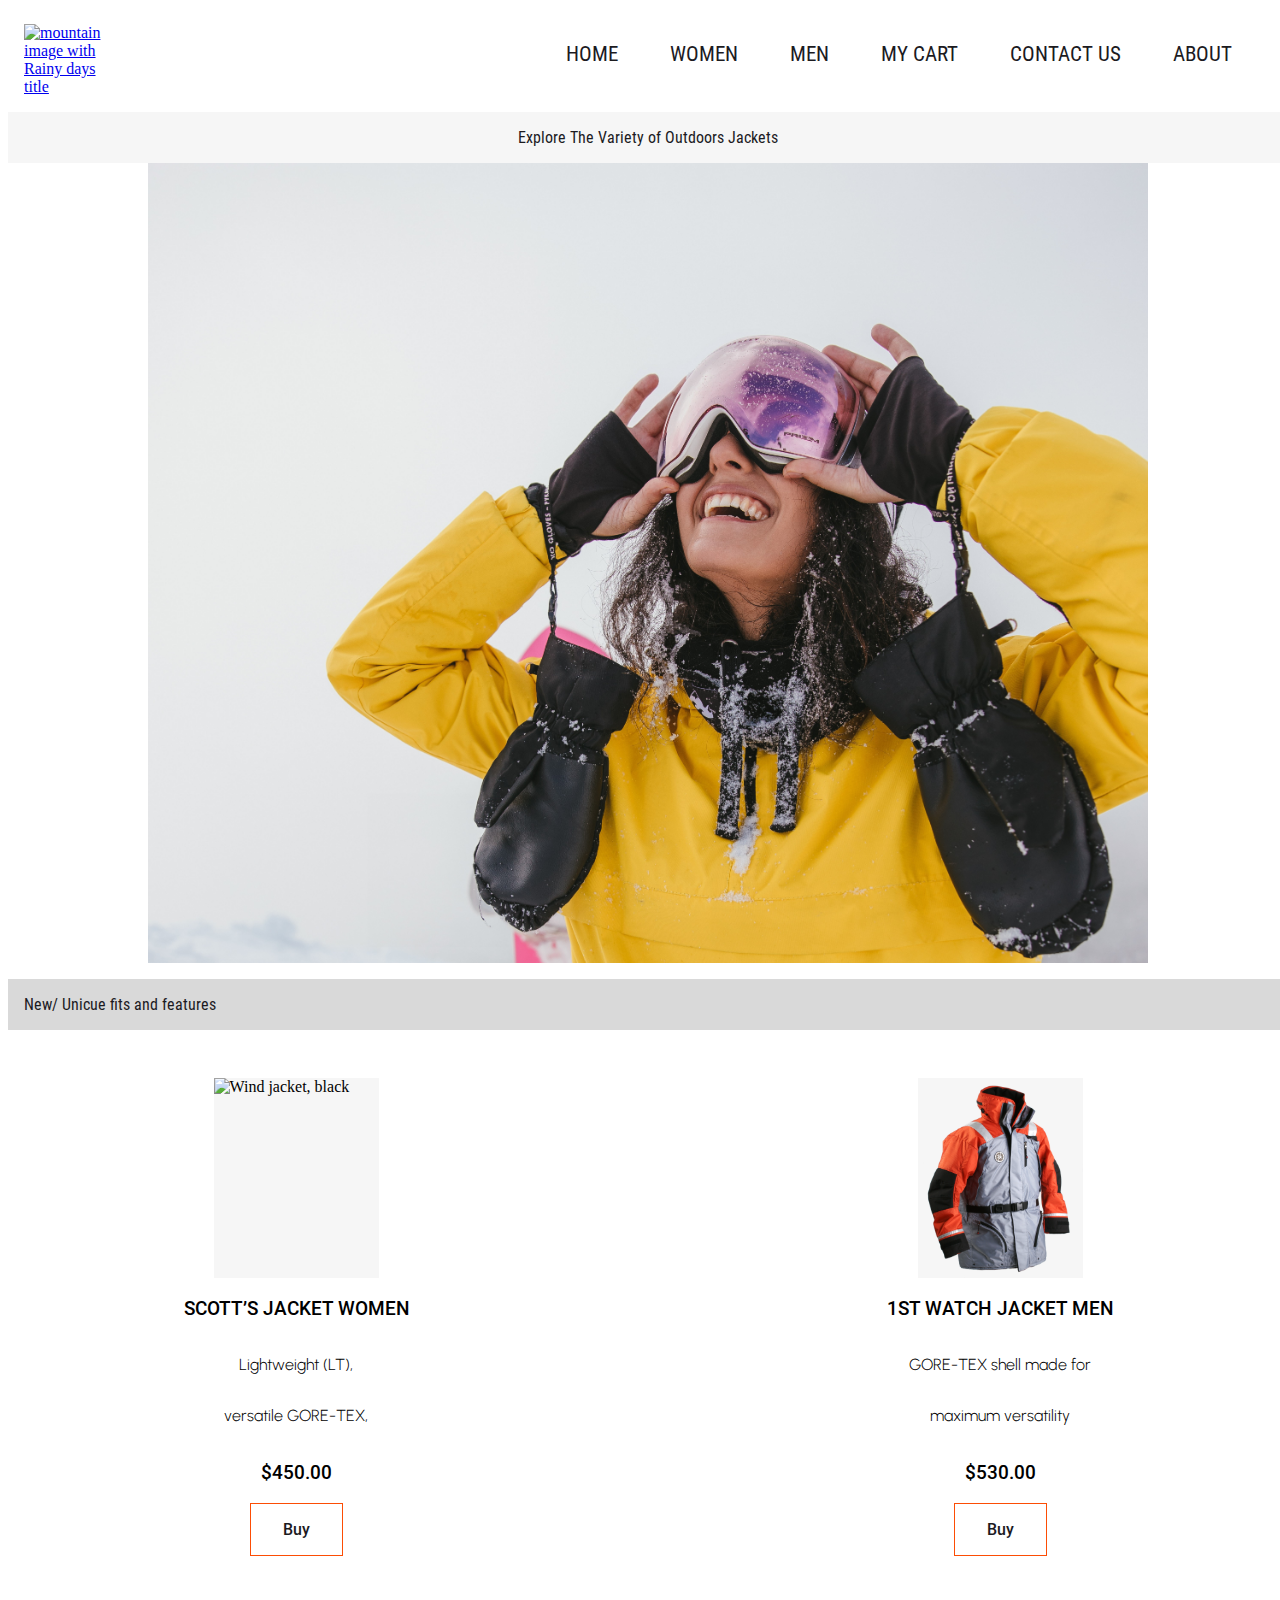
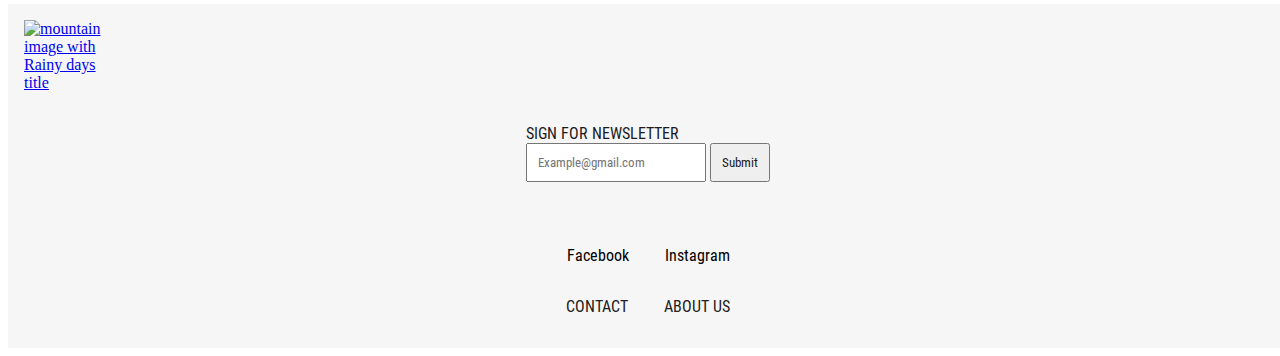
==== index.html @ 80983003 "git push" ====
<!DOCTYPE html>
<html lang="en">
<head>
    <meta charset="UTF-8">
    <meta http-equiv="X-UA-Compatible" content="IE=edge">
    <meta name="viewport" content="width=device-width, initial-scale=1.0">
    <meta name="description" content="Stay dry and stylish with our collection of rain jackets. Our online shop offers a wide range of waterproof and breathable jackets that are perfect for any outdoor adventure. From lightweight options for a light drizzle to heavy-duty raincoats for torrential downpours, we've got you covered. Shop now and stay comfortable in any weather.">
    <title>Rainy Days | Home</title>
    <link href="styles.css" rel="stylesheet" >
    <script src="https://kit.fontawesome.com/f57de09dcd.js" crossorigin="anonymous"></script>
    <!-- Hotjar Tracking Code for my site -->
<script>
  (function(h,o,t,j,a,r){
      h.hj=h.hj||function(){(h.hj.q=h.hj.q||[]).push(arguments)};
      h._hjSettings={hjid:3421449,hjsv:6};
      a=o.getElementsByTagName('head')[0];
      r=o.createElement('script');r.async=1;
      r.src=t+h._hjSettings.hjid+j+h._hjSettings.hjsv;
      a.appendChild(r);
  })(window,document,'https://static.hotjar.com/c/hotjar-','.js?sv=');
</script>
</head>
<body>
    <header>
        <div class="header-wrapper">
        <a href="index.html"><img src="images/logo.png" alt="mountain image with Rainy days title" class="logo"></a> 

        <label for="menu-checkbox" class="hamburger-icon"><i class="fa fa-bars" aria-hidden="true"></i></label>
        <input type="checkbox" id="menu-checkbox">
        <nav class="menu">
          <a href="index.html" class="item-menu"> HOME</a>
          <a href="women.html" class="item-menu"> WOMEN</a>
          <a href="men.html" class="item-menu">MEN</a>
          <a href="mycart.html" class="item-menu">MY CART</a>
          <a href="contact.html" class="item-menu">CONTACT US</a>
          <a href="about.html" class="item-menu">ABOUT</a>
        </nav> 
        <a href="checkout.html" class="basket"><i class="fa-solid fa-cart-shopping"></i></a>

        <div class="header-under-text">
            <p class="header-menu"> Explore The Variety of Outdoors Jackets</p>
          </div>
        </div>
      </header>
      <h1 class="header-main-page">Home Page</h1>
    <img src="images/girl.jpg" alt="Smilimg girl with jacket" class="girl">
    <p class="new-items"> New/ Unicue fits and features </p>
    <div class="item-wraper">
        <div class="item-card">
            <img src="images/RainyDays_Jacket2.png" alt="Wind jacket, black" class=" item-img">
            <p class="itembold"> SCOTT’S JACKET WOMEN </p>
            <p class="item"> Lightweight (LT),</p>
            <p class="item"> versatile GORE-TEX,</p>
            <p class="itembold">$450.00</p>
            <a href="checkout.html" class="buybutton">Buy</a>
        </div>
        <div class="item-card">
            <img src="images/RainyDays_Jacket1.png" alt="Winter jacket, black" class="item-img">
            <p class="itembold"> 1ST WATCH JACKET MEN</p>
            <p class="item"> GORE-TEX shell made for</p>
            <p class="item"> maximum versatility</p>
            <p class="itembold">$530.00</p>
            <a href="checkout.html" class="buybutton">Buy</a>
        </div>
    </div>
   <footer class="footer-wrapp">
    <a href="index.html"><img src="images/logo.png" alt="mountain image with Rainy days title" class="logo-footer"></a>
    <div class="line-1" ></div>
    <div class="subscribe-wrapper">
      <label for="subscribe-placeholder" class="subscribe-text">SIGN FOR NEWSLETTER</label>
      <div class="subscribe-field">
          <input type="text" id="subscribe" placeholder="Example@gmail.com">
          <button class="btn-subscribe">Submit</button>
      </div>
    </div>
    <div class="pages-footer-wrapper">
        <a href="contact.html" class="contact-footer">CONTACT</a>
        <a href="about.html" class="about-footer">ABOUT US</a>
    </div>
    <div class="footer-media-wrapp"> 
      <div class="facebook-wrapp">
        <a href="https://www.facebook.com" class="icon-facebook" ><i class="fa-brands fa-facebook"></i></a>
        <span>Facebook</span>
      </div>
      <div class="instagram-wrapp">
        <a href="https://www.instagram.com" class="icon-instagram" ><i class="fa-brands fa-instagram"></i></a>
        <span>Instagram</span>
      </div>  
    </div>
    </footer>
</body>
</html>
---- styles.css ----
/*fonts */

@font-face {
    font-family: RobotoCondenced-Italic;
    src: url(fonts/RobotoCondensed-Italic.ttf);
}
@font-face {
    font-family:RobotoCondensed-Regular ;
    src: url(fonts/RobotoCondensed-Regular.ttf);
}
@font-face {
    font-family: UrbanistLight;
    src: url(fonts/Urbanist-Light.ttf);
}

@font-face {
    font-family: RobotoMedium;
    src: url(fonts/Roboto-Medium.ttf);
}

/*roots*/

:root{
    --light-gray:#F6F6F6;
    --gray: #D9D9D9;
    --white: #fff;
    --black: #1C1B1F;
    --orange: #EC6830;
    --background-green:#CBD5D4;
   
    
     }

main {
    background-color: var(--background-green);
}

h1{
    color: var(--black);
    padding: 1rem;
    font-family:RobotoCondensed-Regular ;
}

h2{
   color: var(--black);
   font-size: 3rem;
   
}

h3{
   color: var(--black);
   font-size: 1.5rem;
   font-family:RobotoCondensed-Regular ;
   
}

p {
    text-align: justify;
}

.header-main-page{
        position: absolute;
        left: -10000px;
      } 

body {
    width: 100%;
}

.header-wrapper {
    display: grid;
    grid-template-columns: auto auto 5rem;
    grid-template-rows: 1fr auto;

}

.logo-footer,
.logo {
    display: flex;
    width: 80px;
    margin: 16px;

}

.girl{
    display: flex;
    width: 80%;
    height: 50%;
    margin: auto;
    object-position: top;
    object-fit: cover;
    
}
   
#menu-checkbox {
    display: none;
}

.menu {
    display: none;
}

#menu-checkbox:checked ~ .menu{
    display: block;
    margin-top: 7rem;
    width: 10rem;
}

.item-menu {
    display: flex;
    color: #1C1B1F;
    text-decoration: none;
    padding: 1rem;
    font-family:RobotoCondensed-Regular ;
    background-color: #F6F6F6;
    
}

nav {
   position: absolute;
   right: 0rem;
}
 

.menu ul {
    list-style: none;
    padding: 10px;
    align-self: center;
}

.basket,
.hamburger-icon {
    grid-column: 3;
    justify-self: center;
    align-self: center;
    grid-row: 1;
    font-size: 1.4em;
}

.basket {
    grid-column: 2;
    color: #252020;
    text-decoration: none;
    font-size: 1.2em;
    justify-self: end; 
      
    }

.footer-wrapp{
    display: grid;
    grid-template-columns: auto auto auto;
    grid-template-rows: auto 1fr auto auto;
    grid-template-areas: "logo logo logo"
                          "subs subs subs"
                          "icon icon icon"
                          "page page page"  ;
    background: var(--light-gray);
      
    }
.btn-subscribe,
.subscribe-text,
#subscribe{
    padding: 10px;
    font-family: RobotoCondensed-Regular;
    color: #1C1B1F;
    
  
}

.form-wrapper{
    display: grid;
    justify-content:center;
    font-family:RobotoCondensed-Regular ;
    color:#252020;
    grid-column: 2;
    font-size: 18px;
    padding: 1rem;
    margin-bottom: 1rem;
    background-color: var(--light-gray);
    

}
.subscribe-text{
    padding: 0px;
    margin-bottom: 10rem;
}

.subscribe-wrapper{

    padding: 1rem;
    padding-bottom: 2rem;
    grid-area: subs;
    align-self: center;
    justify-self: center;
    grid-row: 2;
   
}


.h1-contact-undertext{
    grid-column-start: 1;
    font-family:  UrbanistLight;
    font-size: 16px;
}

.header-menu{
    text-align: center;
}
.contact-page-container{
    display: grid;
    grid-template-columns: 1;
    padding: 1rem;
    background-color: #CBD5D4;
   
}
.contact-container{
    grid-column: 1;
     
}

.input-contact-form{
    width: 16rem;
     
}

.about-conteiner{
   display: grid;
   grid-template-rows: 4;
   font-family: UrbanistLight;
   align-items: center;
   justify-items: center;
   margin:auto;
   padding: 2rem;
   background-color: var(--background-green);
   

}

.fa-umbrella,
.fa-hands,
.fa-person-hiking{
    font-size: 2rem;
    padding-top: 1rem;

}

.img-about-third,
.img-about-secound,
.img-about-first {
    display: flex;
    border-radius: 50%; 
    width:200px;
    height: 200px;
    object-fit: cover;
    align-items: center;
    justify-self: center;
    margin: 1rem;

}
.header-contact-page{
    grid-column: 1; 
}
.contact-adress{
    grid-column: 1; 
    grid-row: 4;
}

.legend-contact{
   margin-bottom: 1.5rem;
   justify-self: center;
   color: var(--black);
   font-size: 32px;
    
 }

 .button-contact{
    margin-top: 1rem;
    align-self: center;
    justify-self: center;
    padding: 0.8rem;
    font-family:RobotoCondensed-Regular ;
     
  }
.footer-media-wrapp{
   grid-area: page;
   
}

.footer-media-wrapp,
.instagram-wrapp,
.facebook-wrapp{
    display: inline-block;
    grid-area:icon;
    padding: 1rem;
    vertical-align: middle;
    font-family:RobotoCondensed-Regular ;
    background-color: #F6F6F6;
    justify-self: center;
   
}

.pages-footer-wrapper,
.about-footer,
.contact-footer{
    align-self: center;
    grid-area: page;
    color: #252020;
    font-family:RobotoCondensed-Regular ;
    text-decoration: none;
    padding: 1rem;
    padding-top: 0rem;
    align-self: center;
    justify-self: center;
    display: inline-block;
    
    
 }
 

.icon-facebook,
.icon-instagram{
   color: #252020;
}

.icon-facebook :hover {
    color: var(--orange);
 }

 .icon-instagram :hover {
    color: var(--orange);
 }

.instagram-wrapp{
    grid-row-start: 4;
   
}


.header-under-text {
    text-align: center;
    justify-content: center;
    background-color: #F6F6F6 ;
    color: #1C1B1F;
    font-family: RobotoCondensed-Regular;
    grid-column-start: 1;
    grid-column-end: 4;
}

.new-items {
    display: flex;
    padding: 1rem;
    font-family: RobotoCondensed-Regular;
    background-color: var(--gray);
    color: #1C1B1F;
    text-align: left;
}
.item-wraper {
    display:flex;
    align-items:flex-end;
    justify-content: space-between;
    padding-bottom: 2rem;
    padding-top: 2rem;


}
.item-img-checkout{
    display: flex;
    width: 40%;
    align-items: center;
}

.item-img {
    display: flex;
    width: 165px;
    height: 200px;
    align-items: center;
    object-fit: cover;
    background-color: var(--light-gray);
 
  


}
.item-card {
    display: flex;
    flex-direction: column;
    justify-items: center;
    width: 45%;
    align-items: center;
    padding-bottom: 1rem;
    
}

.item {
    display: flex;
    align-items: center;
    justify-items: center;
    font-family:UrbanistLight ;
    font-size: 0.7rem;

}
.itembold {
    display: flex;
    align-items: center;
    justify-content: center;
    font-family:RobotoMedium ;
    font-size: 0.6rem;

}

.buybutton {
    display: flex;
    text-decoration: none;
    border: 1px solid #FC4D05;
    padding: 10px 18px;
    font-family: RobotoMedium;
    color: #1C1B1F;
    
}

.buybutton:hover {
    background-color: #FC4D05;
    
}

.headershowjackets {
   font-family: RobotoCondensed-Regular;
   padding: 3%;
}

.jacketlist {
    display: grid;
    justify-content: center;
    align-items: stretch;
    grid-gap: 300px;
    padding: 100px;
    grid-template-columns: 300px 300px;
}

.checkbuttom {
    display: flex;
    align-content: center;
    justify-content: center;
    text-decoration: none;
    background-color: #1C1B1F;
    padding: 16px 37px;
    font-family: RobotoMedium;
    color: #F6F6F6;
}

.about-first-pic {
    width: 100%;
    display: flex;

}
.about-text-first{
    background-color: #1C1B1F;
    display: flex;
    position: absolute;
    top: 25rem;
    font-family: RobotoCondensed-Regular;
    font-size: 1.8em;
    color: #F6F6F6;
    right: 1.3rem;
   
}

.about-text-sec{
    background-color: #1C1B1F;
    display: flex;
    position: absolute;
    top: 40rem;
    font-family: RobotoCondensed-Regular;
    font-size: 0.8em;
    color: #F6F6F6;
    right: 1.3rem;
    left: 8rem;

}

.about-text-third {
    background-color: #1C1B1F;
    display: flex;
    position: absolute;
    top: 35rem;
    font-family: RobotoCondensed-Regular;
    font-size: 0.8em;
    color: #F6F6F6;
    right: 1rem;
    left: 8rem;

}

.girl-explorer{
    width: 10rem;
    height: 12rem;
    padding-top: 2rem;
}

.text-girl-explorer {
    display: flex;
    font-family:RobotoCondensed-Regular;
    font-size: 0.8em;
    color:#1C1B1F;
    float: right;
    padding: 1rem;
    height: 10rem;
    padding-top: 2rem;
    
}

.image-text-wraper-girl{
    display: flex;
    flex: auto;
    height: 15rem;
    justify-content: space-between;
    padding-bottom: 1;
    

  }

.about-head-two{
    position: relative;
    font-size: 1.5rem;
    font-family:RobotoCondensed-Regular;
    text-align: center;
    padding-top: 2rem;

  } 

.image-text-wraper-boy{
    display: flex;
    flex: auto;
    justify-content: space-between;
    padding-bottom: 2rem;

}

.boy-explorer{
    display: flex;
   width: 10rem;
   height: 6rem;
   padding-bottom: 2rem;
}
.text-boy-explorer{
    display: flex;
    font-family:RobotoCondensed-Regular;
    font-size: 0.8em;
    color:#1C1B1F;
    float: right;
    padding: 1rem;
}
 

.input-contact-form{
   padding: 1rem;
   margin-bottom: 1rem;
  
   
}


.contwo,
.conthree,
.confour,
.confive,
.consex {
    position:relative;
    align-content: center;
    justify-content: center;
    font-family:RobotoMedium;
    left: 1rem;
    font-size: 1em;
    color:var(--orange);
}
.conone {
    font-size: 2em;
    
}
.conthree,
.confive,
.consex {
   color: var(--black);
   
}

footer {
    background-color: var(--gray);

}

    .item-card-checkin{
     display: grid;
     display: flex;
     flex-direction: column;
     justify-items: center;
     width: 100%;
     align-items: center;
     padding-bottom: 1rem;

}

    .buybutton-checkout {
    display: flex;
    text-decoration: none;
    border: 1px solid #FC4D05;
    padding: 10px 18px;
    font-family: RobotoMedium;
    color: #1C1B1F;
   
  }

   .checkout-text {
    font-family: RobotoCondensed-Regular;
    padding: 3%;

}

   .img-box-checkout{ 
    display: flex;
    justify-content: center;
}

@media screen and (min-width:924px){
    .item {
    font-size: 1rem;
}

    .itembold {
    font-size: 1.2rem;

}

   .basket {
    display: none;
    }

   .item-img-checkout {
    width: 40%;
    grid-row: 2;

}

    .buybutton {
    padding: 16px 32px;

}

    .logo {
    width: 100px;
}

    .hamburger-icon {
    display: none;
}

    #menu {
    display: none;
}

   .nav-wrapper {
    gap: 30px;
}


    nav {
    text-decoration: none;
    display: flex;
}

    .hamburger-icon{
    display: none;
}

.contact-page-container{
    width: 1000px;
    align-self: center;
    margin: auto;
   
}

.about-conteiner{
    width: 600px;
}

   .item-menu{
    background-color: #FFF;
    display: flex;
    position: relative;
    top: -2rem;
    font-size: 1.3rem;
 
}

    .girl{
    display: flex;
    width: 1000px;
    height: 800px;
    margin: auto;
    object-position: top;
    object-fit: cover;
    
   
}

    .about-head-two {
    font-size: 3rem;

}

.img-about-third,
.img-about-secound,
.img-about-first {
  
    width:300px;
    height: 300px;
  

}

    .text-girl-explorer {
    font-size: 2em;
    padding: 3rem;
    height: 10rem;
    padding-top: 5rem;
    padding-left: 18rem;
    padding-right: 18rem;
    
}

    .image-text-wraper-girl{
    display: flex;
    flex: auto;
    height: 40rem;
    justify-content: space-between;
  
}
    .image-text-wraper-boy{
    padding-bottom: 2rem;

}

    .boy-explorer{
    height: 40%;
    width: 70%;
    
}
    .text-boy-explorer{
    font-size: 2em;
    padding: 5rem 10rem;
}
    .item-card-checkin { 
    display: grid;
    grid-template-columns: 1fr 1fr;
    width: 100%;
}

    .checkin-wrapper { 
    display: grid;
    gap: 1rem;
    grid-template-columns: 4;
    justify-items: center;
    width: 100%;
    align-items: center;
    padding-bottom: 1rem;
    }

    .img-box-checkout{ 
    display: flex;
    justify-content: center;
        
    }

    .menu {
    text-decoration: none;
    display: flex;
    align-self: center;
    gap: 20px;
    padding-left: 200px;
    font-family: RobotoCondensed-Regular;
    grid-column-start: 2;
    grid-column-end: 4;
    grid-row: 1;
    padding-right: 2rem;

        }
    
    
}
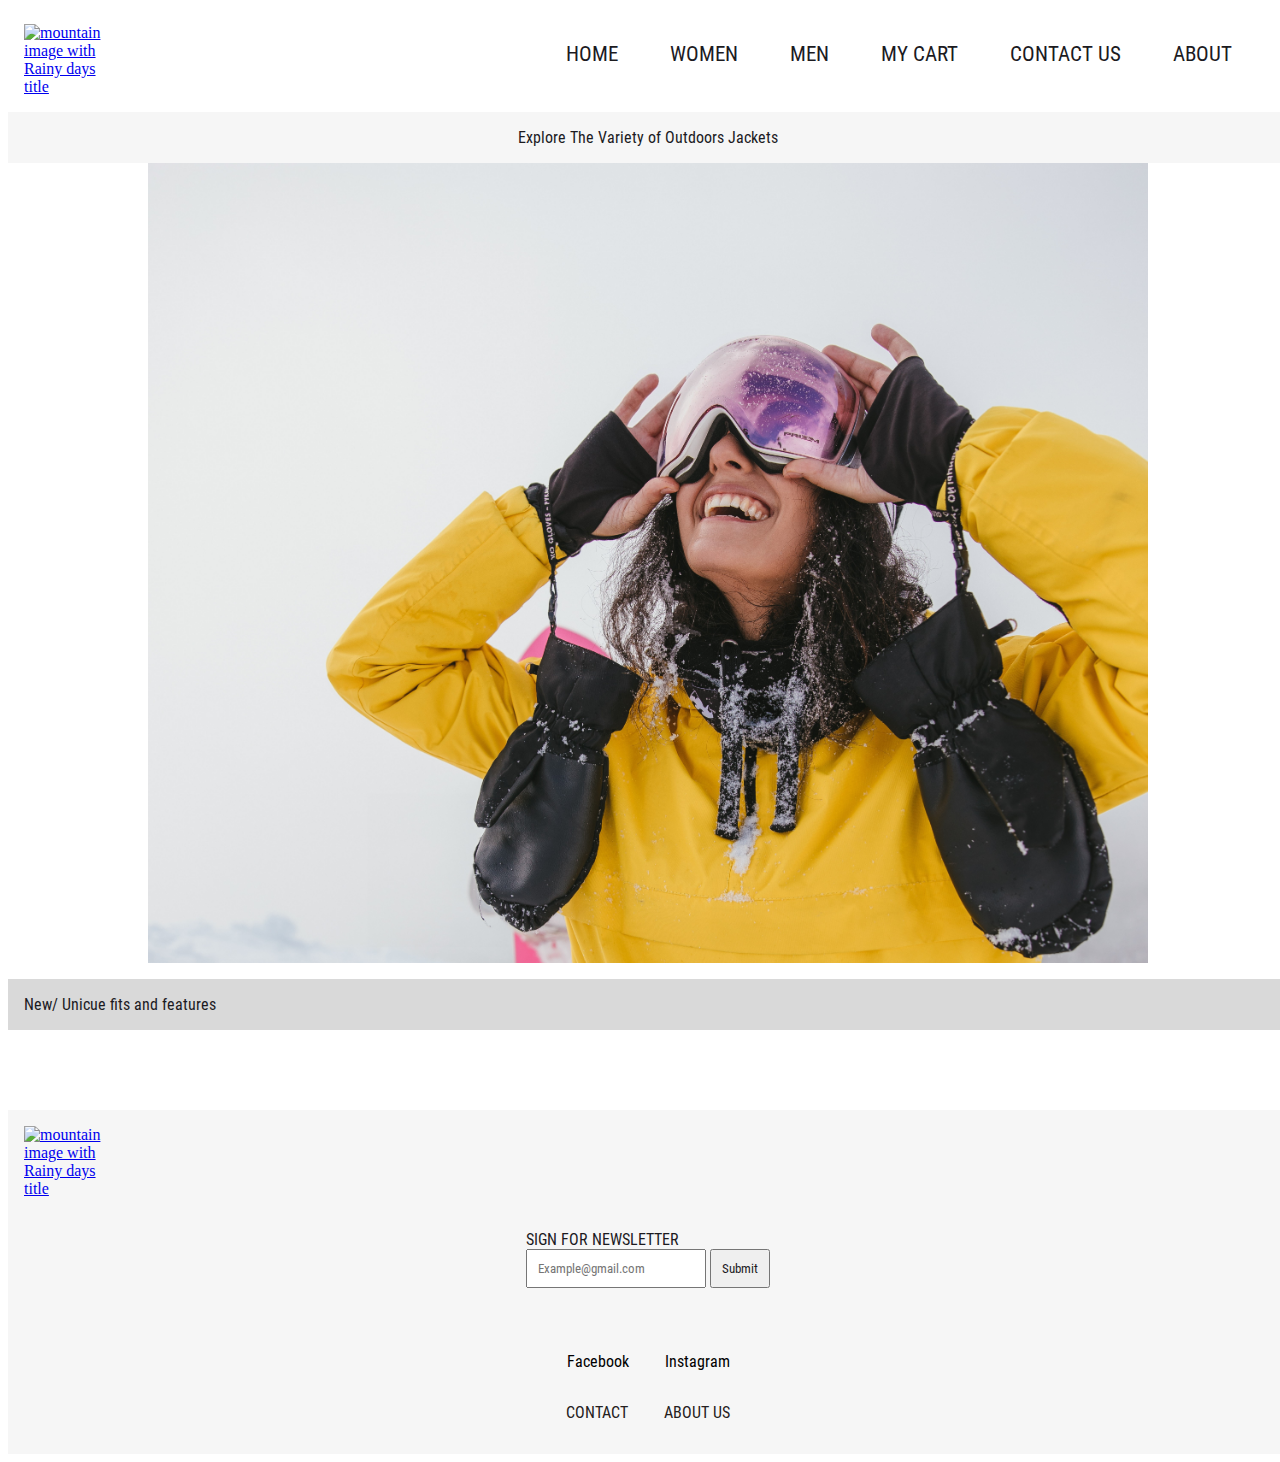
==== commit d7f1919e: "git push" ====
--- a/index.html
+++ b/index.html
@@ -8,17 +8,7 @@
     <title>Rainy Days | Home</title>
     <link href="styles.css" rel="stylesheet" >
     <script src="https://kit.fontawesome.com/f57de09dcd.js" crossorigin="anonymous"></script>
-    <!-- Hotjar Tracking Code for my site -->
-<script>
-  (function(h,o,t,j,a,r){
-      h.hj=h.hj||function(){(h.hj.q=h.hj.q||[]).push(arguments)};
-      h._hjSettings={hjid:3421449,hjsv:6};
-      a=o.getElementsByTagName('head')[0];
-      r=o.createElement('script');r.async=1;
-      r.src=t+h._hjSettings.hjid+j+h._hjSettings.hjsv;
-      a.appendChild(r);
-  })(window,document,'https://static.hotjar.com/c/hotjar-','.js?sv=');
-</script>
+    <script src="js/script.js" defer></script>
 </head>
 <body>
     <header>
@@ -46,22 +36,7 @@
     <img src="images/girl.jpg" alt="Smilimg girl with jacket" class="girl">
     <p class="new-items"> New/ Unicue fits and features </p>
     <div class="item-wraper">
-        <div class="item-card">
-            <img src="images/RainyDays_Jacket2.png" alt="Wind jacket, black" class=" item-img">
-            <p class="itembold"> SCOTT’S JACKET WOMEN </p>
-            <p class="item"> Lightweight (LT),</p>
-            <p class="item"> versatile GORE-TEX,</p>
-            <p class="itembold">$450.00</p>
-            <a href="checkout.html" class="buybutton">Buy</a>
-        </div>
-        <div class="item-card">
-            <img src="images/RainyDays_Jacket1.png" alt="Winter jacket, black" class="item-img">
-            <p class="itembold"> 1ST WATCH JACKET MEN</p>
-            <p class="item"> GORE-TEX shell made for</p>
-            <p class="item"> maximum versatility</p>
-            <p class="itembold">$530.00</p>
-            <a href="checkout.html" class="buybutton">Buy</a>
-        </div>
+        
     </div>
    <footer class="footer-wrapp">
     <a href="index.html"><img src="images/logo.png" alt="mountain image with Rainy days title" class="logo-footer"></a>
--- a/styles.css
+++ b/styles.css
@@ -239,6 +239,16 @@
 
 }
 
+.header-questions{
+    font-family:RobotoCondensed-Regular;
+    font-size: larger;
+    display: block
+    
+    
+    
+ 
+ }
+
 .fa-umbrella,
 .fa-hands,
 .fa-person-hiking{
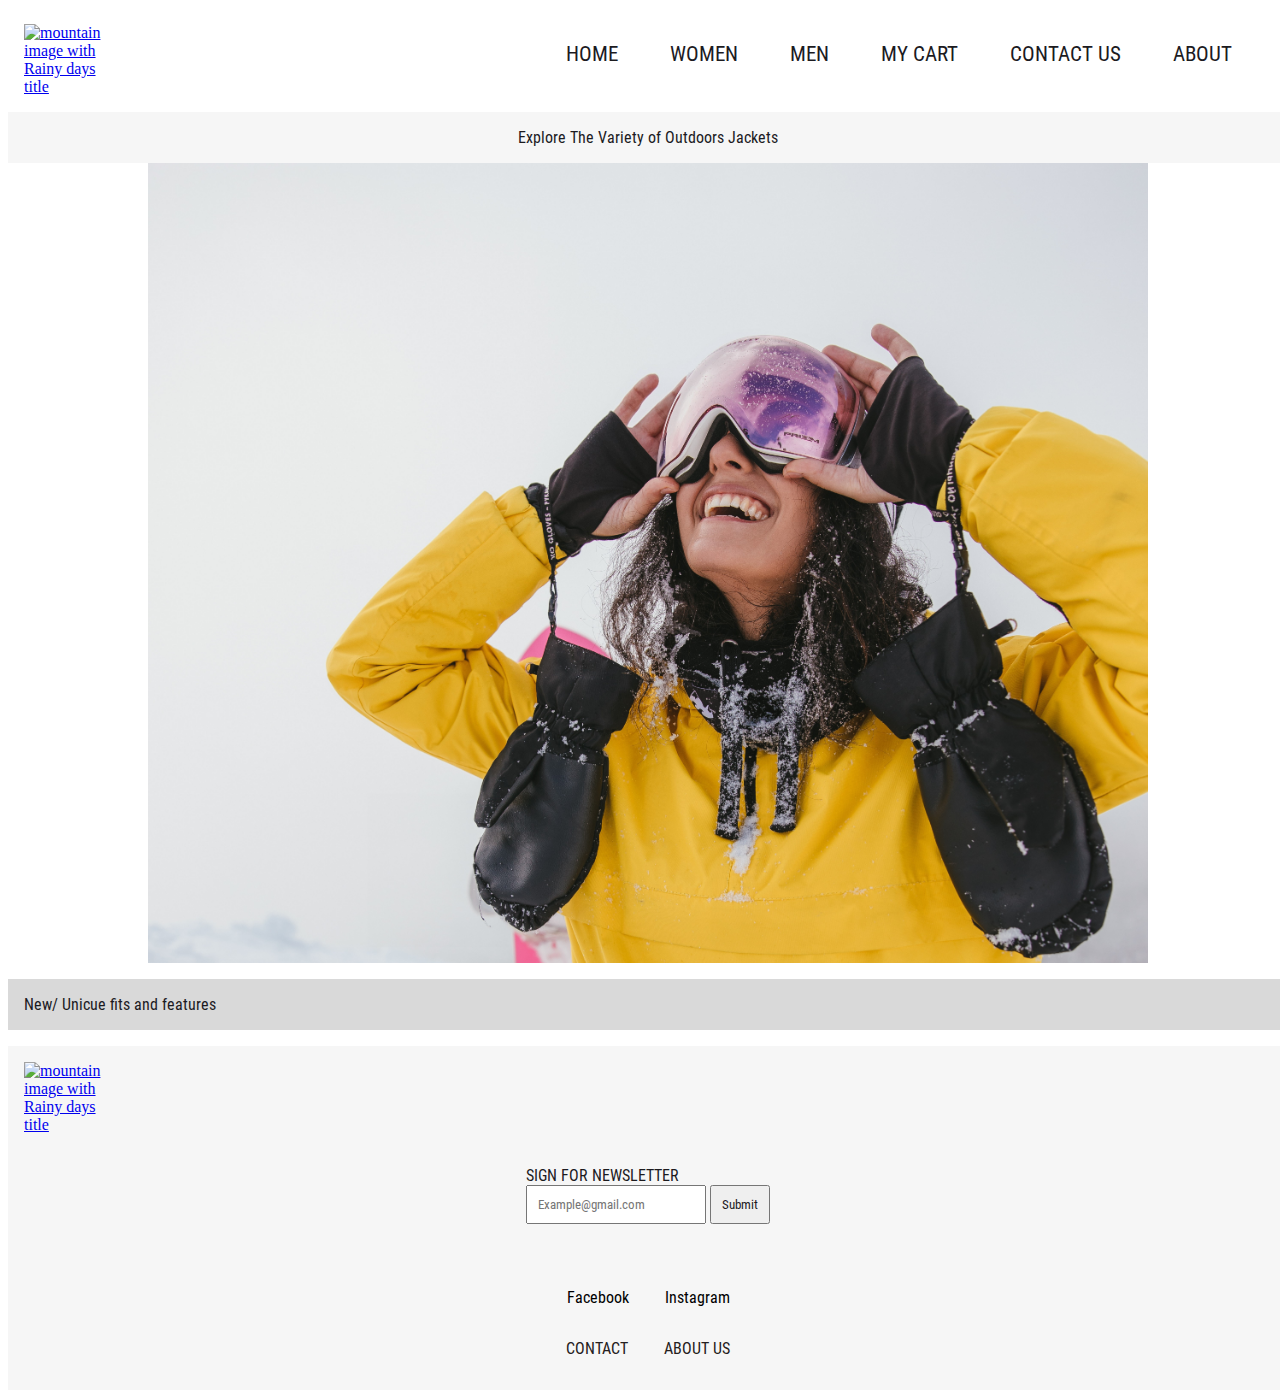
==== commit f190e919: "git push" ====
--- a/index.html
+++ b/index.html
@@ -1,68 +1,71 @@
 <!DOCTYPE html>
 <html lang="en">
+
 <head>
-    <meta charset="UTF-8">
-    <meta http-equiv="X-UA-Compatible" content="IE=edge">
-    <meta name="viewport" content="width=device-width, initial-scale=1.0">
-    <meta name="description" content="Stay dry and stylish with our collection of rain jackets. Our online shop offers a wide range of waterproof and breathable jackets that are perfect for any outdoor adventure. From lightweight options for a light drizzle to heavy-duty raincoats for torrential downpours, we've got you covered. Shop now and stay comfortable in any weather.">
-    <title>Rainy Days | Home</title>
-    <link href="styles.css" rel="stylesheet" >
-    <script src="https://kit.fontawesome.com/f57de09dcd.js" crossorigin="anonymous"></script>
-    <script src="js/script.js" defer></script>
+  <meta charset="UTF-8">
+  <meta http-equiv="X-UA-Compatible" content="IE=edge">
+  <meta name="viewport" content="width=device-width, initial-scale=1.0">
+  <meta name="description"
+    content="Stay dry and stylish with our collection of rain jackets. Our online shop offers a wide range of waterproof and breathable jackets that are perfect for any outdoor adventure. From lightweight options for a light drizzle to heavy-duty raincoats for torrential downpours, we've got you covered. Shop now and stay comfortable in any weather.">
+  <title>Rainy Days | Home</title>
+  <link href="styles.css" rel="stylesheet">
+  <script src="https://kit.fontawesome.com/f57de09dcd.js" crossorigin="anonymous"></script>
+  <script src="js/script.js" defer></script>
 </head>
+
 <body>
-    <header>
-        <div class="header-wrapper">
-        <a href="index.html"><img src="images/logo.png" alt="mountain image with Rainy days title" class="logo"></a> 
+  <header>
+    <div class="header-wrapper">
+      <a href="index.html"><img src="images/logo.png" alt="mountain image with Rainy days title" class="logo"></a>
 
-        <label for="menu-checkbox" class="hamburger-icon"><i class="fa fa-bars" aria-hidden="true"></i></label>
-        <input type="checkbox" id="menu-checkbox">
-        <nav class="menu">
-          <a href="index.html" class="item-menu"> HOME</a>
-          <a href="women.html" class="item-menu"> WOMEN</a>
-          <a href="men.html" class="item-menu">MEN</a>
-          <a href="mycart.html" class="item-menu">MY CART</a>
-          <a href="contact.html" class="item-menu">CONTACT US</a>
-          <a href="about.html" class="item-menu">ABOUT</a>
-        </nav> 
-        <a href="checkout.html" class="basket"><i class="fa-solid fa-cart-shopping"></i></a>
+      <label for="menu-checkbox" class="hamburger-icon"><i class="fa fa-bars" aria-hidden="true"></i></label>
+      <input type="checkbox" id="menu-checkbox">
+      <nav class="menu">
+        <a href="index.html" class="item-menu"> HOME</a>
+        <a href="women.html" class="item-menu"> WOMEN</a>
+        <a href="men.html" class="item-menu">MEN</a>
+        <a href="mycart.html" class="item-menu">MY CART</a>
+        <a href="contact.html" class="item-menu">CONTACT US</a>
+        <a href="about.html" class="item-menu">ABOUT</a>
+      </nav>
+      <a href="checkout.html" class="basket"><i class="fa-solid fa-cart-shopping"></i></a>
 
-        <div class="header-under-text">
-            <p class="header-menu"> Explore The Variety of Outdoors Jackets</p>
-          </div>
-        </div>
-      </header>
-      <h1 class="header-main-page">Home Page</h1>
-    <img src="images/girl.jpg" alt="Smilimg girl with jacket" class="girl">
-    <p class="new-items"> New/ Unicue fits and features </p>
-    <div class="item-wraper">
-        
+      <div class="header-under-text">
+        <p class="header-menu"> Explore The Variety of Outdoors Jackets</p>
+      </div>
     </div>
-   <footer class="footer-wrapp">
+  </header>
+  <h1 class="header-main-page">Home Page</h1>
+  <img src="images/girl.jpg" alt="Smilimg girl with jacket" class="girl">
+  <p class="new-items"> New/ Unicue fits and features </p>
+  <div class="container">
+
+  </div>
+  <footer class="footer-wrapp">
     <a href="index.html"><img src="images/logo.png" alt="mountain image with Rainy days title" class="logo-footer"></a>
-    <div class="line-1" ></div>
+    <div class="line-1"></div>
     <div class="subscribe-wrapper">
       <label for="subscribe-placeholder" class="subscribe-text">SIGN FOR NEWSLETTER</label>
       <div class="subscribe-field">
-          <input type="text" id="subscribe" placeholder="Example@gmail.com">
-          <button class="btn-subscribe">Submit</button>
+        <input type="text" id="subscribe" placeholder="Example@gmail.com">
+        <button class="btn-subscribe">Submit</button>
       </div>
     </div>
     <div class="pages-footer-wrapper">
-        <a href="contact.html" class="contact-footer">CONTACT</a>
-        <a href="about.html" class="about-footer">ABOUT US</a>
+      <a href="contact.html" class="contact-footer">CONTACT</a>
+      <a href="about.html" class="about-footer">ABOUT US</a>
     </div>
-    <div class="footer-media-wrapp"> 
+    <div class="footer-media-wrapp">
       <div class="facebook-wrapp">
-        <a href="https://www.facebook.com" class="icon-facebook" ><i class="fa-brands fa-facebook"></i></a>
+        <a href="https://www.facebook.com" class="icon-facebook"><i class="fa-brands fa-facebook"></i></a>
         <span>Facebook</span>
       </div>
       <div class="instagram-wrapp">
-        <a href="https://www.instagram.com" class="icon-instagram" ><i class="fa-brands fa-instagram"></i></a>
+        <a href="https://www.instagram.com" class="icon-instagram"><i class="fa-brands fa-instagram"></i></a>
         <span>Instagram</span>
-      </div>  
+      </div>
     </div>
-    </footer>
+  </footer>
 </body>
-</html>
 
+</html>--- a/styles.css
+++ b/styles.css
@@ -1,16 +1,15 @@
-
- 
-
- /*fonts */
+/*fonts */
 
 @font-face {
     font-family: RobotoCondenced-Italic;
     src: url(fonts/RobotoCondensed-Italic.ttf);
 }
+
 @font-face {
-    font-family:RobotoCondensed-Regular ;
+    font-family: RobotoCondensed-Regular;
     src: url(fonts/RobotoCondensed-Regular.ttf);
 }
+
 @font-face {
     font-family: UrbanistLight;
     src: url(fonts/Urbanist-Light.ttf);
@@ -23,48 +22,50 @@
 
 /*roots*/
 
-:root{
-    --light-gray:#F6F6F6;
+:root {
+    --light-gray: #F6F6F6;
     --gray: #D9D9D9;
     --white: #fff;
     --black: #1C1B1F;
     --orange: #EC6830;
-    --background-green:#CBD5D4;
-   
-    
-     }
+    --background-green: #CBD5D4;
+
+
+}
 
 main {
     background-color: var(--background-green);
 }
 
-h1{
+h1 {
     color: var(--black);
     padding: 1rem;
-    font-family:RobotoCondensed-Regular ;
-}
-
-h2{
-   color: var(--black);
-   font-size: 3rem;
-   
-}
-
-h3{
-   color: var(--black);
-   font-size: 1.5rem;
-   font-family:RobotoCondensed-Regular ;
-   
+    font-family: RobotoCondensed-Regular;
+}
+
+h2 {
+    color: var(--black);
+    font-size: 3rem;
+
+}
+
+
+
+h3 {
+    color: var(--black);
+    font-size: 1.5rem;
+    font-family: RobotoCondensed-Regular;
+
 }
 
 p {
     text-align: justify;
 }
 
-.header-main-page{
-        position: absolute;
-        left: -10000px;
-      } 
+.header-main-page {
+    position: absolute;
+    left: -10000px;
+}
 
 body {
     width: 100%;
@@ -85,16 +86,16 @@
 
 }
 
-.girl{
+.girl {
     display: flex;
     width: 80%;
     height: 50%;
     margin: auto;
     object-position: top;
     object-fit: cover;
-    
-}
-   
+
+}
+
 #menu-checkbox {
     display: none;
 }
@@ -103,7 +104,7 @@
     display: none;
 }
 
-#menu-checkbox:checked ~ .menu{
+#menu-checkbox:checked~.menu {
     display: block;
     margin-top: 7rem;
     width: 10rem;
@@ -114,16 +115,16 @@
     color: #1C1B1F;
     text-decoration: none;
     padding: 1rem;
-    font-family:RobotoCondensed-Regular ;
+    font-family: RobotoCondensed-Regular;
     background-color: #F6F6F6;
-    
+
 }
 
 nav {
-   position: absolute;
-   right: 0rem;
-}
- 
+    position: absolute;
+    right: 0rem;
+}
+
 
 .menu ul {
     list-style: none;
@@ -145,50 +146,52 @@
     color: #252020;
     text-decoration: none;
     font-size: 1.2em;
-    justify-self: end; 
-      
-    }
-
-.footer-wrapp{
+    justify-self: end;
+
+}
+
+.footer-wrapp {
     display: grid;
     grid-template-columns: auto auto auto;
     grid-template-rows: auto 1fr auto auto;
     grid-template-areas: "logo logo logo"
-                          "subs subs subs"
-                          "icon icon icon"
-                          "page page page"  ;
+        "subs subs subs"
+        "icon icon icon"
+        "page page page";
     background: var(--light-gray);
-      
-    }
+
+}
+
 .btn-subscribe,
 .subscribe-text,
-#subscribe{
+#subscribe {
     padding: 10px;
     font-family: RobotoCondensed-Regular;
     color: #1C1B1F;
-    
-  
-}
-
-.form-wrapper{
+
+
+}
+
+.form-wrapper {
     display: grid;
-    justify-content:center;
-    font-family:RobotoCondensed-Regular ;
-    color:#252020;
+    justify-content: center;
+    font-family: RobotoCondensed-Regular;
+    color: #252020;
     grid-column: 2;
     font-size: 18px;
     padding: 1rem;
     margin-bottom: 1rem;
     background-color: var(--light-gray);
-    
-
-}
-.subscribe-text{
+
+
+}
+
+.subscribe-text {
     padding: 0px;
     margin-bottom: 10rem;
 }
 
-.subscribe-wrapper{
+.subscribe-wrapper {
 
     padding: 1rem;
     padding-bottom: 2rem;
@@ -196,62 +199,60 @@
     align-self: center;
     justify-self: center;
     grid-row: 2;
-   
-}
-
-
-.h1-contact-undertext{
+
+}
+
+
+.h1-contact-undertext {
     grid-column-start: 1;
-    font-family:  UrbanistLight;
+    font-family: UrbanistLight;
     font-size: 16px;
 }
 
-.header-menu{
+.header-menu {
     text-align: center;
 }
-.contact-page-container{
+
+.contact-page-container {
     display: grid;
     grid-template-columns: 1;
     padding: 1rem;
     background-color: #CBD5D4;
-   
-}
-.contact-container{
+
+}
+
+.contact-container {
     grid-column: 1;
-     
-}
-
-.input-contact-form{
+
+}
+
+.input-contact-form {
     width: 16rem;
-     
-}
-
-.about-conteiner{
-   display: grid;
-   grid-template-rows: 4;
-   font-family: UrbanistLight;
-   align-items: center;
-   justify-items: center;
-   margin:auto;
-   padding: 2rem;
-   background-color: var(--background-green);
-   
-
-}
-
-.header-questions{
-    font-family:RobotoCondensed-Regular;
+
+}
+
+.about-conteiner {
+    display: grid;
+    grid-template-rows: 4;
+    font-family: UrbanistLight;
+    align-items: center;
+    justify-items: center;
+    margin: auto;
+    padding: 2rem;
+    background-color: var(--background-green);
+
+
+}
+
+.header-questions {
+    font-family: RobotoCondensed-Regular;
     font-size: larger;
     display: block
-    
-    
-    
- 
- }
+}
 
 .fa-umbrella,
 .fa-hands,
-.fa-person-hiking{
+.fa-person-hiking {
     font-size: 2rem;
     padding-top: 1rem;
 
@@ -261,8 +262,8 @@
 .img-about-secound,
 .img-about-first {
     display: flex;
-    border-radius: 50%; 
-    width:200px;
+    border-radius: 50%;
+    width: 200px;
     height: 200px;
     object-fit: cover;
     align-items: center;
@@ -270,89 +271,92 @@
     margin: 1rem;
 
 }
-.header-contact-page{
-    grid-column: 1; 
-}
-.contact-adress{
-    grid-column: 1; 
+
+.header-contact-page {
+    grid-column: 1;
+}
+
+.contact-adress {
+    grid-column: 1;
     grid-row: 4;
 }
 
-.legend-contact{
-   margin-bottom: 1.5rem;
-   justify-self: center;
-   color: var(--black);
-   font-size: 32px;
-    
- }
-
- .button-contact{
+.legend-contact {
+    margin-bottom: 1.5rem;
+    justify-self: center;
+    color: var(--black);
+    font-size: 32px;
+
+}
+
+.button-contact {
     margin-top: 1rem;
     align-self: center;
     justify-self: center;
     padding: 0.8rem;
-    font-family:RobotoCondensed-Regular ;
-     
-  }
-.footer-media-wrapp{
-   grid-area: page;
-   
+    font-family: RobotoCondensed-Regular;
+
+}
+
+.footer-media-wrapp {
+    grid-area: page;
+
 }
 
 .footer-media-wrapp,
 .instagram-wrapp,
-.facebook-wrapp{
+.facebook-wrapp {
     display: inline-block;
-    grid-area:icon;
+    grid-area: icon;
     padding: 1rem;
     vertical-align: middle;
-    font-family:RobotoCondensed-Regular ;
+    font-family: RobotoCondensed-Regular;
     background-color: #F6F6F6;
     justify-self: center;
-   
+
 }
 
 .pages-footer-wrapper,
 .about-footer,
-.contact-footer{
+.contact-footer {
     align-self: center;
     grid-area: page;
     color: #252020;
-    font-family:RobotoCondensed-Regular ;
+    font-family: RobotoCondensed-Regular;
     text-decoration: none;
     padding: 1rem;
     padding-top: 0rem;
     align-self: center;
     justify-self: center;
     display: inline-block;
-    
-    
- }
- 
+
+
+}
+
 
 .icon-facebook,
-.icon-instagram{
-   color: #252020;
+.icon-instagram {
+    color: #252020;
 }
 
 .icon-facebook :hover {
     color: var(--orange);
- }
-
- .icon-instagram :hover {
+}
+
+.icon-instagram :hover {
     color: var(--orange);
- }
-
-.instagram-wrapp{
+}
+
+.instagram-wrapp {
     grid-row-start: 4;
-   
+
 }
 
 
 .header-under-text {
     text-align: center;
     justify-content: center;
-    background-color: #F6F6F6 ;
+    background-color: #F6F6F6;
     color: #1C1B1F;
     font-family: RobotoCondensed-Regular;
     grid-column-start: 1;
@@ -367,16 +371,18 @@
     color: #1C1B1F;
     text-align: left;
 }
+
 .item-wraper {
-    display:flex;
-    align-items:flex-end;
+    display: flex;
+    align-items: flex-end;
     justify-content: space-between;
     padding-bottom: 2rem;
     padding-top: 2rem;
 
 
 }
-.item-img-checkout{
+
+.item-img-checkout {
     display: flex;
     width: 40%;
     align-items: center;
@@ -389,11 +395,12 @@
     align-items: center;
     object-fit: cover;
     background-color: var(--light-gray);
- 
-  
-
-
-}
+
+
+
+
+}
+
 .item-card {
     display: flex;
     flex-direction: column;
@@ -401,22 +408,23 @@
     width: 45%;
     align-items: center;
     padding-bottom: 1rem;
-    
+
 }
 
 .item {
     display: flex;
     align-items: center;
     justify-items: center;
-    font-family:UrbanistLight ;
+    font-family: UrbanistLight;
     font-size: 0.7rem;
 
 }
+
 .itembold {
     display: flex;
     align-items: center;
     justify-content: center;
-    font-family:RobotoMedium ;
+    font-family: RobotoMedium;
     font-size: 0.6rem;
 
 }
@@ -428,17 +436,17 @@
     padding: 10px 18px;
     font-family: RobotoMedium;
     color: #1C1B1F;
-    
+
 }
 
 .buybutton:hover {
     background-color: #FC4D05;
-    
+
 }
 
 .headershowjackets {
-   font-family: RobotoCondensed-Regular;
-   padding: 3%;
+    font-family: RobotoCondensed-Regular;
+    padding: 3%;
 }
 
 .jacketlist {
@@ -466,7 +474,8 @@
     display: flex;
 
 }
-.about-text-first{
+
+.about-text-first {
     background-color: #1C1B1F;
     display: flex;
     position: absolute;
@@ -475,10 +484,10 @@
     font-size: 1.8em;
     color: #F6F6F6;
     right: 1.3rem;
-   
-}
-
-.about-text-sec{
+
+}
+
+.about-text-sec {
     background-color: #1C1B1F;
     display: flex;
     position: absolute;
@@ -504,7 +513,7 @@
 
 }
 
-.girl-explorer{
+.girl-explorer {
     width: 10rem;
     height: 12rem;
     padding-top: 2rem;
@@ -512,36 +521,36 @@
 
 .text-girl-explorer {
     display: flex;
-    font-family:RobotoCondensed-Regular;
+    font-family: RobotoCondensed-Regular;
     font-size: 0.8em;
-    color:#1C1B1F;
+    color: #1C1B1F;
     float: right;
     padding: 1rem;
     height: 10rem;
     padding-top: 2rem;
-    
-}
-
-.image-text-wraper-girl{
+
+}
+
+.image-text-wraper-girl {
     display: flex;
     flex: auto;
     height: 15rem;
     justify-content: space-between;
     padding-bottom: 1;
-    
-
-  }
-
-.about-head-two{
+
+
+}
+
+.about-head-two {
     position: relative;
     font-size: 1.5rem;
-    font-family:RobotoCondensed-Regular;
+    font-family: RobotoCondensed-Regular;
     text-align: center;
     padding-top: 2rem;
 
-  } 
-
-.image-text-wraper-boy{
+}
+
+.image-text-wraper-boy {
     display: flex;
     flex: auto;
     justify-content: space-between;
@@ -549,27 +558,28 @@
 
 }
 
-.boy-explorer{
-    display: flex;
-   width: 10rem;
-   height: 6rem;
-   padding-bottom: 2rem;
-}
-.text-boy-explorer{
-    display: flex;
-    font-family:RobotoCondensed-Regular;
+.boy-explorer {
+    display: flex;
+    width: 10rem;
+    height: 6rem;
+    padding-bottom: 2rem;
+}
+
+.text-boy-explorer {
+    display: flex;
+    font-family: RobotoCondensed-Regular;
     font-size: 0.8em;
-    color:#1C1B1F;
+    color: #1C1B1F;
     float: right;
     padding: 1rem;
 }
- 
-
-.input-contact-form{
-   padding: 1rem;
-   margin-bottom: 1rem;
-  
-   
+
+
+.input-contact-form {
+    padding: 1rem;
+    margin-bottom: 1rem;
+
+
 }
 
 
@@ -578,23 +588,25 @@
 .confour,
 .confive,
 .consex {
-    position:relative;
+    position: relative;
     align-content: center;
     justify-content: center;
-    font-family:RobotoMedium;
+    font-family: RobotoMedium;
     left: 1rem;
     font-size: 1em;
-    color:var(--orange);
-}
+    color: var(--orange);
+}
+
 .conone {
     font-size: 2em;
-    
-}
+
+}
+
 .conthree,
 .confive,
 .consex {
-   color: var(--black);
-   
+    color: var(--black);
+
 }
 
 footer {
@@ -602,201 +614,204 @@
 
 }
 
-    .item-card-checkin{
-     display: grid;
-     display: flex;
-     flex-direction: column;
-     justify-items: center;
-     width: 100%;
-     align-items: center;
-     padding-bottom: 1rem;
-
-}
-
-    .buybutton-checkout {
+.item-card-checkin {
+    display: grid;
+    display: flex;
+    flex-direction: column;
+    justify-items: center;
+    width: 100%;
+    align-items: center;
+    padding-bottom: 1rem;
+
+}
+
+.buybutton-checkout {
     display: flex;
     text-decoration: none;
     border: 1px solid #FC4D05;
     padding: 10px 18px;
     font-family: RobotoMedium;
     color: #1C1B1F;
-   
-  }
-
-   .checkout-text {
+
+}
+
+.checkout-text {
     font-family: RobotoCondensed-Regular;
     padding: 3%;
 
 }
 
-   .img-box-checkout{ 
+.img-box-checkout {
     display: flex;
     justify-content: center;
 }
 
-@media screen and (min-width:924px){
+@media screen and (min-width:924px) {
     .item {
-    font-size: 1rem;
-}
+        font-size: 1rem;
+    }
 
     .itembold {
-    font-size: 1.2rem;
-
-}
-
-   .basket {
-    display: none;
-    }
-
-   .item-img-checkout {
-    width: 40%;
-    grid-row: 2;
-
-}
+        font-size: 1.2rem;
+
+    }
+
+    .basket {
+        display: none;
+    }
+
+    .item-img-checkout {
+        width: 40%;
+        grid-row: 2;
+
+    }
 
     .buybutton {
-    padding: 16px 32px;
-
-}
+        padding: 16px 32px;
+
+    }
 
     .logo {
-    width: 100px;
-}
+        width: 100px;
+    }
 
     .hamburger-icon {
-    display: none;
-}
+        display: none;
+    }
 
     #menu {
-    display: none;
-}
-
-   .nav-wrapper {
-    gap: 30px;
-}
+        display: none;
+    }
+
+    .nav-wrapper {
+        gap: 30px;
+    }
 
 
     nav {
-    text-decoration: none;
-    display: flex;
-}
-
-    .hamburger-icon{
-    display: none;
-}
-
-.contact-page-container{
-    width: 1000px;
-    align-self: center;
-    margin: auto;
-   
-}
-
-.about-conteiner{
-    width: 600px;
-}
-
-   .item-menu{
-    background-color: #FFF;
-    display: flex;
-    position: relative;
-    top: -2rem;
-    font-size: 1.3rem;
- 
-}
-
-    .girl{
-    display: flex;
-    width: 1000px;
-    height: 800px;
-    margin: auto;
-    object-position: top;
-    object-fit: cover;
-    
-   
-}
+        text-decoration: none;
+        display: flex;
+    }
+
+    .hamburger-icon {
+        display: none;
+    }
+
+    .contact-page-container {
+        width: 1000px;
+        align-self: center;
+        margin: auto;
+
+    }
+
+    .about-conteiner {
+        width: 600px;
+    }
+
+    .item-menu {
+        background-color: #FFF;
+        display: flex;
+        position: relative;
+        top: -2rem;
+        font-size: 1.3rem;
+
+    }
+
+    .girl {
+        display: flex;
+        width: 1000px;
+        height: 800px;
+        margin: auto;
+        object-position: top;
+        object-fit: cover;
+
+
+    }
 
     .about-head-two {
-    font-size: 3rem;
-
-}
-
-.img-about-third,
-.img-about-secound,
-.img-about-first {
-  
-    width:300px;
-    height: 300px;
-  
-
-}
+        font-size: 3rem;
+
+    }
+
+    .img-about-third,
+    .img-about-secound,
+    .img-about-first {
+
+        width: 300px;
+        height: 300px;
+
+
+    }
 
     .text-girl-explorer {
-    font-size: 2em;
-    padding: 3rem;
-    height: 10rem;
-    padding-top: 5rem;
-    padding-left: 18rem;
-    padding-right: 18rem;
-    
-}
-
-    .image-text-wraper-girl{
-    display: flex;
-    flex: auto;
-    height: 40rem;
-    justify-content: space-between;
-  
-}
-    .image-text-wraper-boy{
-    padding-bottom: 2rem;
-
-}
-
-    .boy-explorer{
-    height: 40%;
-    width: 70%;
-    
-}
-    .text-boy-explorer{
-    font-size: 2em;
-    padding: 5rem 10rem;
-}
-    .item-card-checkin { 
-    display: grid;
-    grid-template-columns: 1fr 1fr;
-    width: 100%;
-}
-
-    .checkin-wrapper { 
-    display: grid;
-    gap: 1rem;
-    grid-template-columns: 4;
-    justify-items: center;
-    width: 100%;
-    align-items: center;
-    padding-bottom: 1rem;
-    }
-
-    .img-box-checkout{ 
-    display: flex;
-    justify-content: center;
-        
+        font-size: 2em;
+        padding: 3rem;
+        height: 10rem;
+        padding-top: 5rem;
+        padding-left: 18rem;
+        padding-right: 18rem;
+
+    }
+
+    .image-text-wraper-girl {
+        display: flex;
+        flex: auto;
+        height: 40rem;
+        justify-content: space-between;
+
+    }
+
+    .image-text-wraper-boy {
+        padding-bottom: 2rem;
+
+    }
+
+    .boy-explorer {
+        height: 40%;
+        width: 70%;
+
+    }
+
+    .text-boy-explorer {
+        font-size: 2em;
+        padding: 5rem 10rem;
+    }
+
+    .item-card-checkin {
+        display: grid;
+        grid-template-columns: 1fr 1fr;
+        width: 100%;
+    }
+
+    .checkin-wrapper {
+        display: grid;
+        gap: 1rem;
+        grid-template-columns: 4;
+        justify-items: center;
+        width: 100%;
+        align-items: center;
+        padding-bottom: 1rem;
+    }
+
+    .img-box-checkout {
+        display: flex;
+        justify-content: center;
+
     }
 
     .menu {
-    text-decoration: none;
-    display: flex;
-    align-self: center;
-    gap: 20px;
-    padding-left: 200px;
-    font-family: RobotoCondensed-Regular;
-    grid-column-start: 2;
-    grid-column-end: 4;
-    grid-row: 1;
-    padding-right: 2rem;
-
-        }
-    
-    
-}
+        text-decoration: none;
+        display: flex;
+        align-self: center;
+        gap: 20px;
+        padding-left: 200px;
+        font-family: RobotoCondensed-Regular;
+        grid-column-start: 2;
+        grid-column-end: 4;
+        grid-row: 1;
+        padding-right: 2rem;
+
+    }
+
+
+}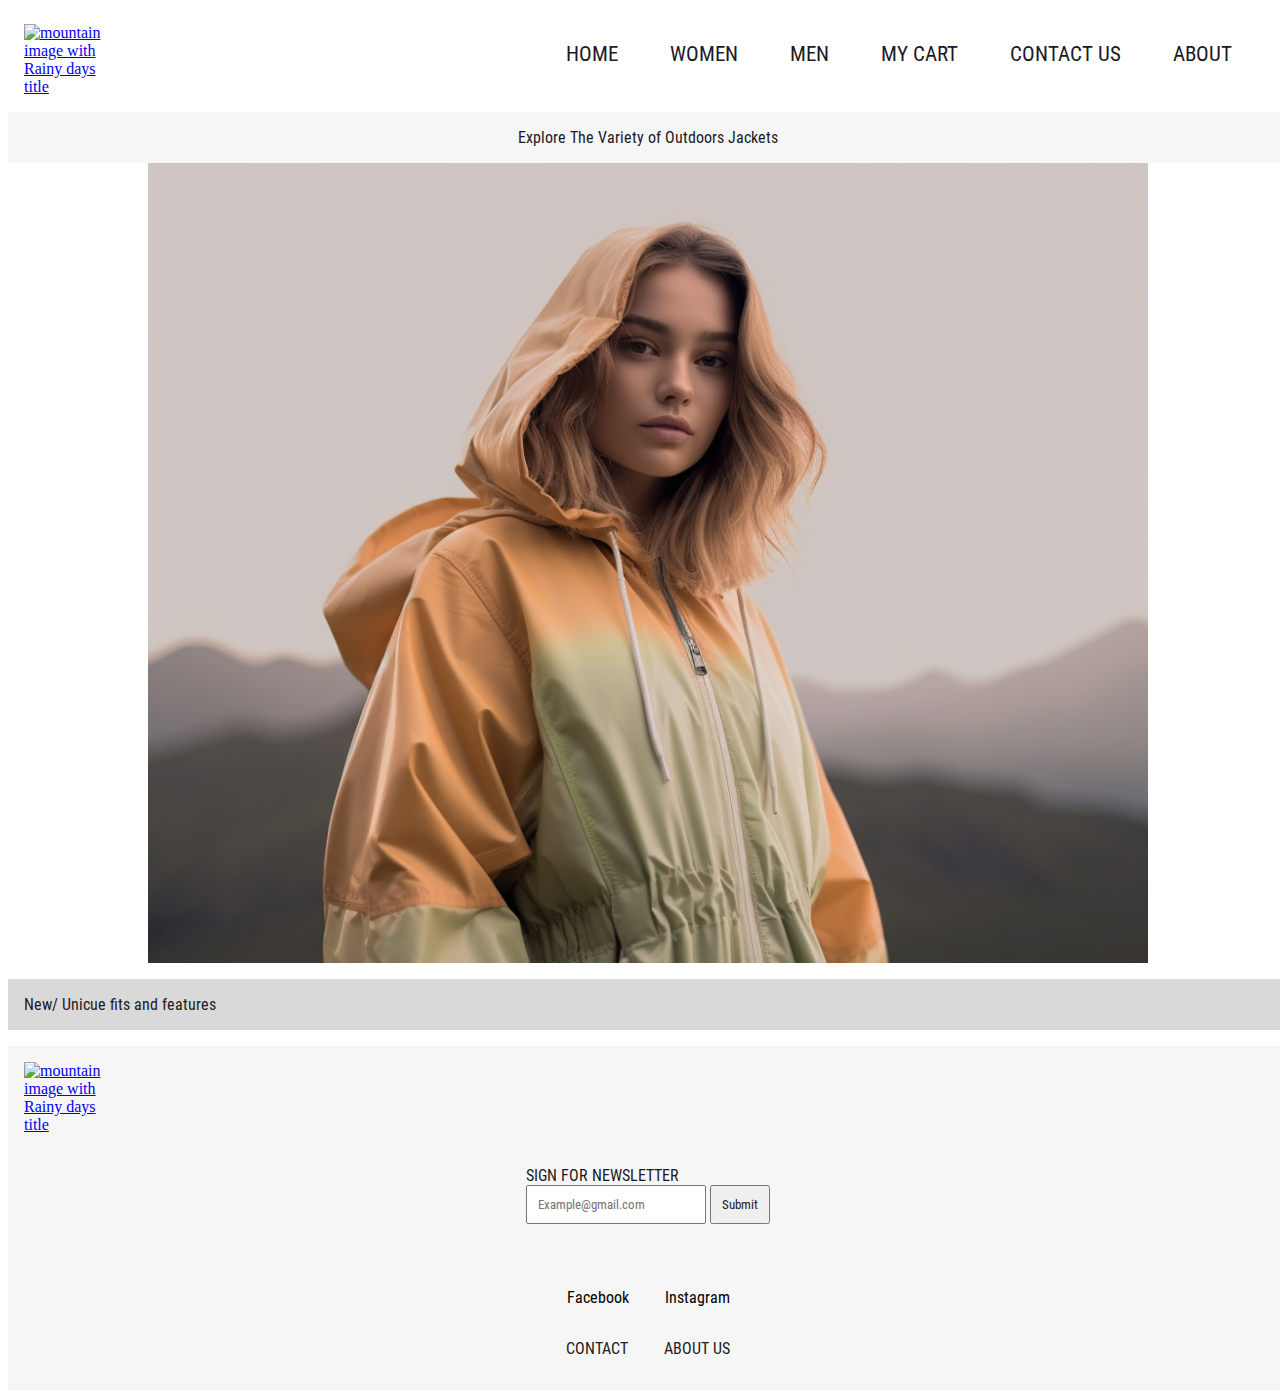
==== commit 4171690c: "git push" ====
--- a/index.html
+++ b/index.html
@@ -36,7 +36,7 @@
     </div>
   </header>
   <h1 class="header-main-page">Home Page</h1>
-  <img src="images/girl.jpg" alt="Smilimg girl with jacket" class="girl">
+  <img src="images/girl.png" alt="Smilimg girl with jacket" class="girl">
   <p class="new-items"> New/ Unicue fits and features </p>
   <div class="container">
 
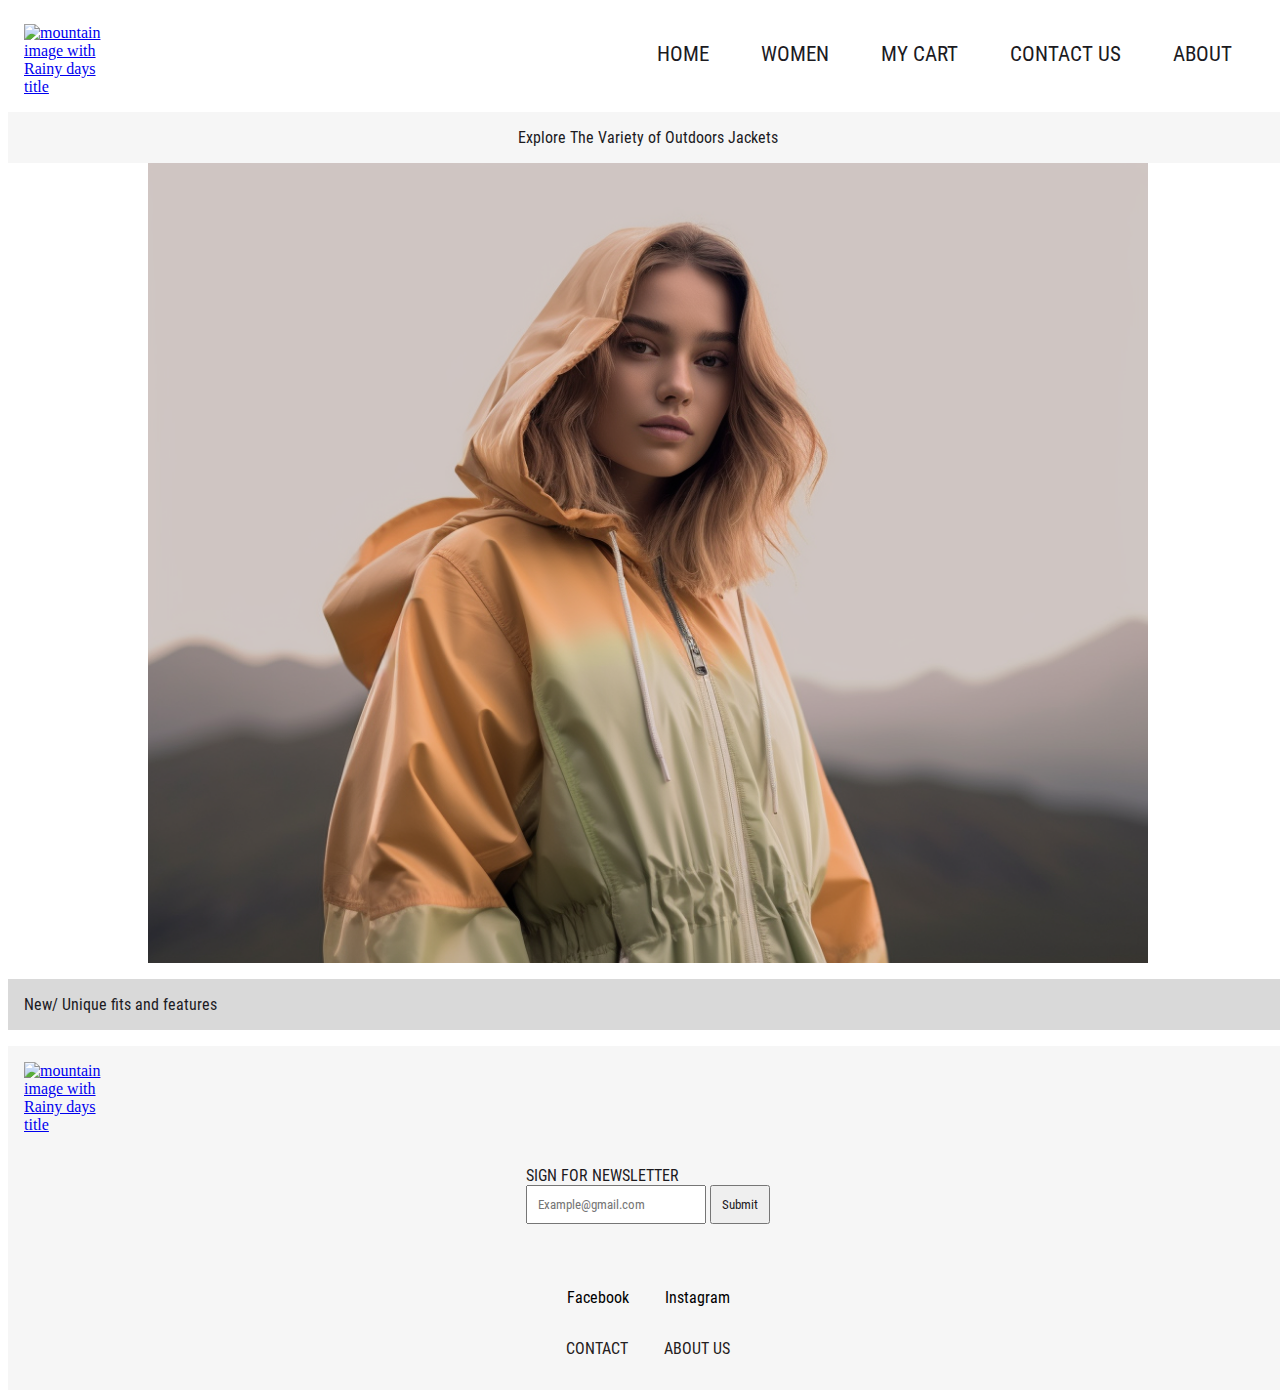
==== commit 13f0abd3: "git push" ====
--- a/index.html
+++ b/index.html
@@ -23,7 +23,6 @@
       <nav class="menu">
         <a href="index.html" class="item-menu"> HOME</a>
         <a href="women.html" class="item-menu"> WOMEN</a>
-        <a href="men.html" class="item-menu">MEN</a>
         <a href="mycart.html" class="item-menu">MY CART</a>
         <a href="contact.html" class="item-menu">CONTACT US</a>
         <a href="about.html" class="item-menu">ABOUT</a>
@@ -37,10 +36,10 @@
   </header>
   <h1 class="header-main-page">Home Page</h1>
   <img src="images/girl.png" alt="Smilimg girl with jacket" class="girl">
-  <p class="new-items"> New/ Unicue fits and features </p>
-  <div class="container">
+  <p class="new-items"> New/ Unique fits and features </p>
+  <div class="container"></div>
 
-  </div>
+
   <footer class="footer-wrapp">
     <a href="index.html"><img src="images/logo.png" alt="mountain image with Rainy days title" class="logo-footer"></a>
     <div class="line-1"></div>
--- a/styles.css
+++ b/styles.css
@@ -60,6 +60,32 @@
 
 p {
     text-align: justify;
+}
+
+
+.container {
+    display: flex;
+    flex-wrap: wrap;
+    gap: 20px;
+    justify-content: center;
+}
+
+.product {
+    border: 1px solid #ccc;
+    padding: 10px;
+    width: 200px;
+    text-align: center;
+}
+
+.product h2 {
+    margin: 0;
+    font-size: 1.2em;
+    margin-bottom: 10px;
+}
+
+.product img {
+    max-width: 100%;
+    height: auto;
 }
 
 .header-main-page {
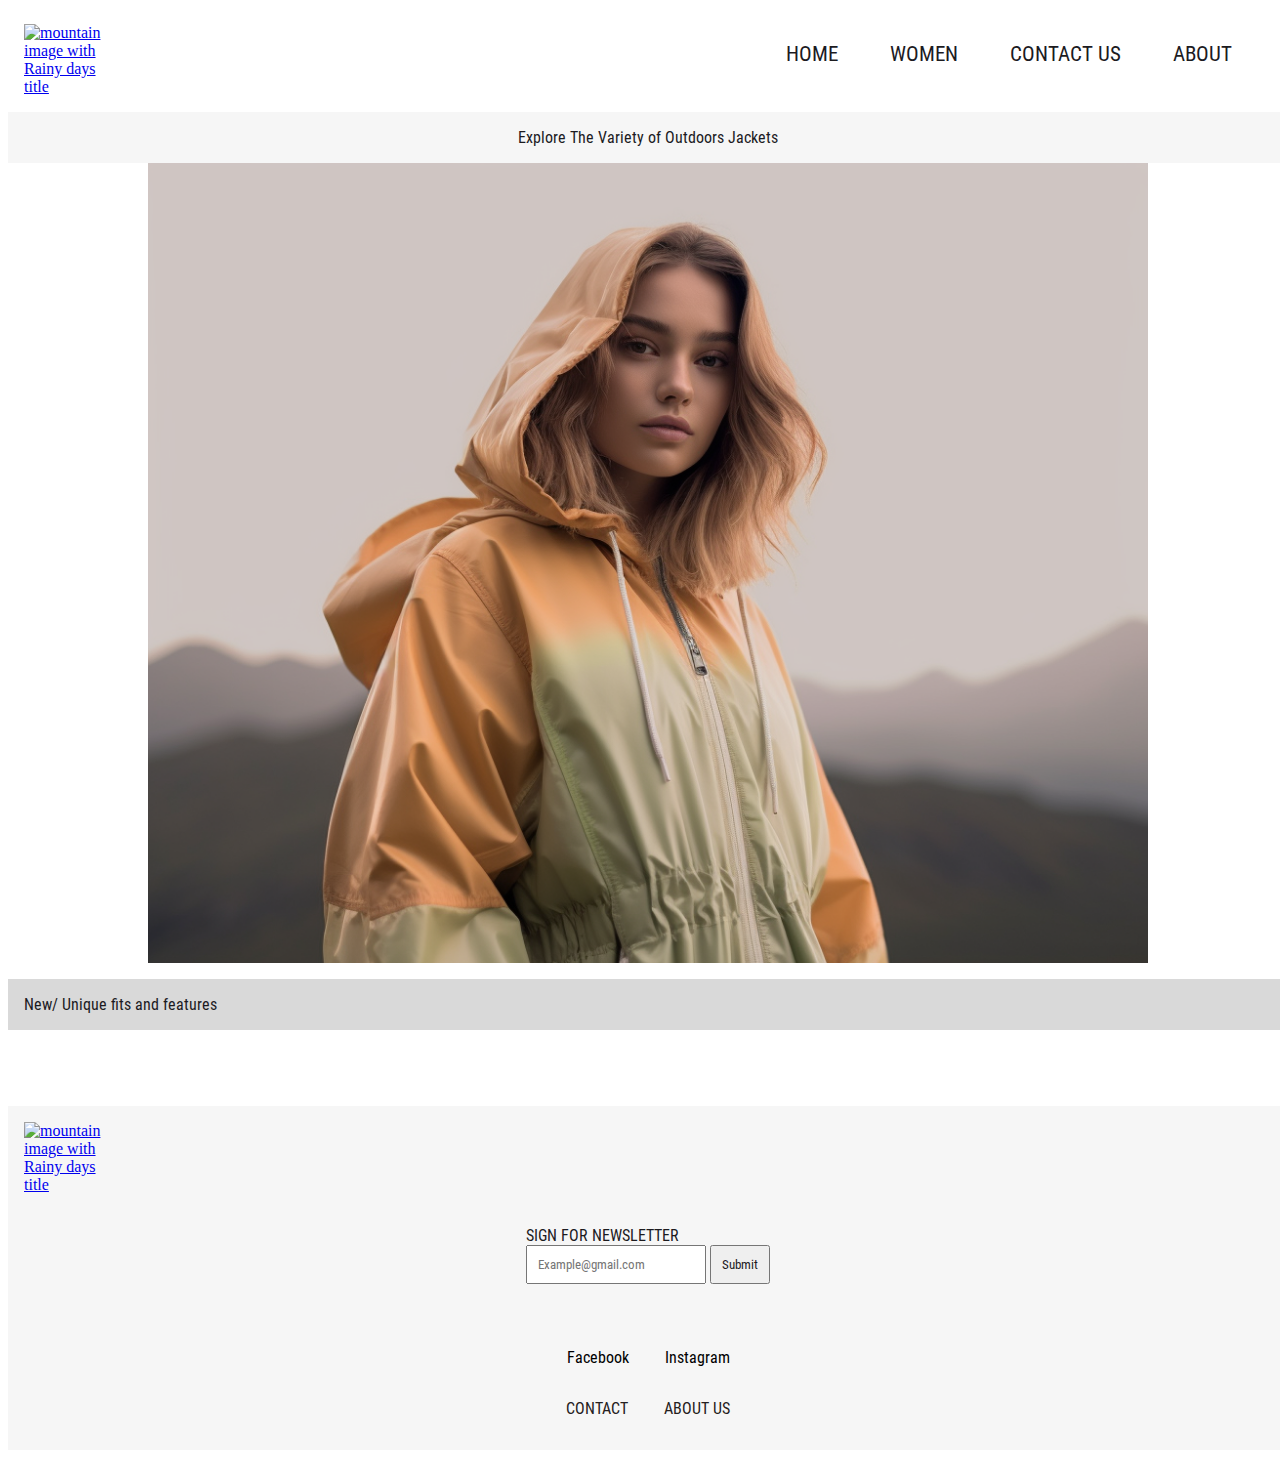
==== commit 75859fd4: "git push" ====
--- a/index.html
+++ b/index.html
@@ -11,6 +11,7 @@
   <link href="styles.css" rel="stylesheet">
   <script src="https://kit.fontawesome.com/f57de09dcd.js" crossorigin="anonymous"></script>
   <script src="js/script.js" defer></script>
+  <link rel="icon" href="favicon.ico" type="image/x-icon">
 </head>
 
 <body>
@@ -23,7 +24,6 @@
       <nav class="menu">
         <a href="index.html" class="item-menu"> HOME</a>
         <a href="women.html" class="item-menu"> WOMEN</a>
-        <a href="mycart.html" class="item-menu">MY CART</a>
         <a href="contact.html" class="item-menu">CONTACT US</a>
         <a href="about.html" class="item-menu">ABOUT</a>
       </nav>
@@ -35,7 +35,7 @@
     </div>
   </header>
   <h1 class="header-main-page">Home Page</h1>
-  <img src="images/girl.png" alt="Smilimg girl with jacket" class="girl">
+  <img src="images/girl.png" alt="Smiling girl with jacket" class="girl">
   <p class="new-items"> New/ Unique fits and features </p>
   <div class="container"></div>
 
--- a/styles.css
+++ b/styles.css
@@ -66,12 +66,17 @@
 .container {
     display: flex;
     flex-wrap: wrap;
-    gap: 20px;
+    padding-top: 30px;
+    padding-bottom: 30px;
+    gap: 30px;
     justify-content: center;
 }
 
 .product {
-    border: 1px solid #ccc;
+    border: none;
+    border-radius: 21px;
+    background: linear-gradient(0deg, #FFF 0%, #FFF 100%), linear-gradient(0deg, #FFF 0%, #FFF 100%), linear-gradient(0deg, #FFF 0%, #FFF 100%), #FFF;
+    box-shadow: 0px 4px 4px 0px rgba(0, 0, 0, 0.25);
     padding: 10px;
     width: 200px;
     text-align: center;
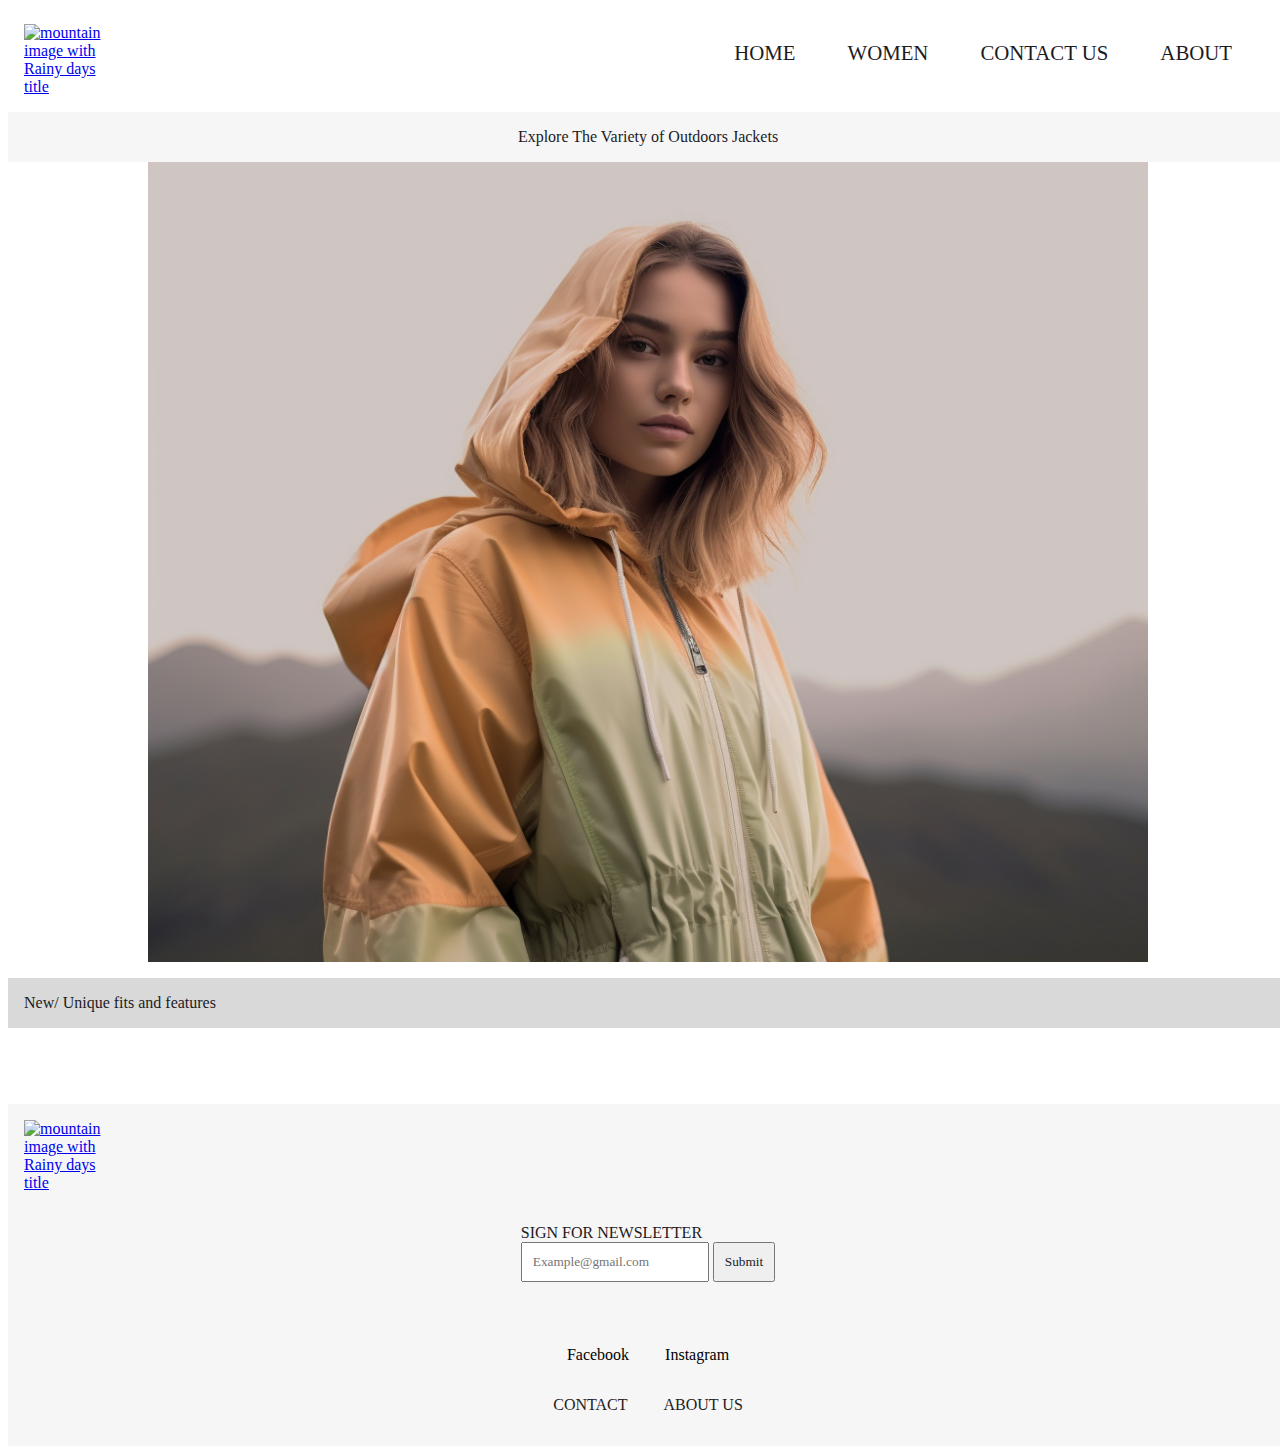
==== commit 8bee1b0b: "git push" ====
--- a/index.html
+++ b/index.html
@@ -8,9 +8,8 @@
   <meta name="description"
     content="Stay dry and stylish with our collection of rain jackets. Our online shop offers a wide range of waterproof and breathable jackets that are perfect for any outdoor adventure. From lightweight options for a light drizzle to heavy-duty raincoats for torrential downpours, we've got you covered. Shop now and stay comfortable in any weather.">
   <title>Rainy Days | Home</title>
-  <link href="styles.css" rel="stylesheet">
+  <link href="css/styles.css" rel="stylesheet">
   <script src="https://kit.fontawesome.com/f57de09dcd.js" crossorigin="anonymous"></script>
-  <script src="js/script.js" defer></script>
   <link rel="icon" href="favicon.ico" type="image/x-icon">
 </head>
 
@@ -65,6 +64,7 @@
       </div>
     </div>
   </footer>
+  <script src="js/script.js" defer></script>
 </body>
 
 </html>--- a/css/styles.css
+++ b/css/styles.css
@@ -0,0 +1,848 @@
+/*fonts */
+
+@font-face {
+    font-family: RobotoCondenced-Italic;
+    src: url(fonts/RobotoCondensed-Italic.ttf);
+}
+
+@font-face {
+    font-family: RobotoCondensed-Regular;
+    src: url(fonts/RobotoCondensed-Regular.ttf);
+}
+
+@font-face {
+    font-family: UrbanistLight;
+    src: url(fonts/Urbanist-Light.ttf);
+}
+
+@font-face {
+    font-family: RobotoMedium;
+    src: url(fonts/Roboto-Medium.ttf);
+}
+
+/*roots*/
+
+:root {
+    --light-gray: #F6F6F6;
+    --gray: #D9D9D9;
+    --white: #fff;
+    --black: #1C1B1F;
+    --orange: #EC6830;
+    --background-green: #CBD5D4;
+
+
+}
+
+main {
+    background-color: var(--background-green);
+}
+
+h1 {
+    color: var(--black);
+    padding: 1rem;
+    font-family: RobotoCondensed-Regular;
+}
+
+h2 {
+    color: var(--black);
+    font-size: 3rem;
+
+}
+
+
+
+h3 {
+    color: var(--black);
+    font-size: 1.5rem;
+    font-family: RobotoCondensed-Regular;
+
+}
+
+p {
+    text-align: justify;
+}
+
+
+.container {
+    display: flex;
+    flex-wrap: wrap;
+    padding-top: 30px;
+    padding-bottom: 30px;
+    gap: 30px;
+    justify-content: center;
+}
+
+.product {
+    border: none;
+    border-radius: 21px;
+    background: linear-gradient(0deg, #FFF 0%, #FFF 100%), linear-gradient(0deg, #FFF 0%, #FFF 100%), linear-gradient(0deg, #FFF 0%, #FFF 100%), #FFF;
+    box-shadow: 0px 4px 4px 0px rgba(0, 0, 0, 0.25);
+    padding: 10px;
+    width: 200px;
+    text-align: center;
+}
+
+.product h2 {
+    margin: 0;
+    font-size: 1.2em;
+    margin-bottom: 10px;
+}
+
+.product img {
+    max-width: 100%;
+    height: auto;
+}
+
+.header-main-page {
+    position: absolute;
+    left: -10000px;
+}
+
+body {
+    width: 100%;
+}
+
+.header-wrapper {
+    display: grid;
+    grid-template-columns: auto auto 5rem;
+    grid-template-rows: 1fr auto;
+
+}
+
+.logo-footer,
+.logo {
+    display: flex;
+    width: 80px;
+    margin: 16px;
+
+}
+
+.girl {
+    display: flex;
+    width: 80%;
+    height: 50%;
+    margin: auto;
+    object-position: top;
+    object-fit: cover;
+
+}
+
+#menu-checkbox {
+    display: none;
+}
+
+.menu {
+    display: none;
+}
+
+#menu-checkbox:checked~.menu {
+    display: block;
+    margin-top: 7rem;
+    width: 10rem;
+}
+
+.item-menu {
+    display: flex;
+    color: #1C1B1F;
+    text-decoration: none;
+    padding: 1rem;
+    font-family: RobotoCondensed-Regular;
+    background-color: #F6F6F6;
+
+}
+
+nav {
+    position: absolute;
+    right: 0rem;
+}
+
+
+.menu ul {
+    list-style: none;
+    padding: 10px;
+    align-self: center;
+}
+
+.basket,
+.hamburger-icon {
+    grid-column: 3;
+    justify-self: center;
+    align-self: center;
+    grid-row: 1;
+    font-size: 1.4em;
+}
+
+.basket {
+    grid-column: 2;
+    color: #252020;
+    text-decoration: none;
+    font-size: 1.2em;
+    justify-self: end;
+
+}
+
+.footer-wrapp {
+    display: grid;
+    grid-template-columns: auto auto auto;
+    grid-template-rows: auto 1fr auto auto;
+    grid-template-areas: "logo logo logo"
+        "subs subs subs"
+        "icon icon icon"
+        "page page page";
+    background: var(--light-gray);
+
+}
+
+.btn-subscribe,
+.subscribe-text,
+#subscribe {
+    padding: 10px;
+    font-family: RobotoCondensed-Regular;
+    color: #1C1B1F;
+
+
+}
+
+.form-wrapper {
+    display: grid;
+    justify-content: center;
+    font-family: RobotoCondensed-Regular;
+    color: #252020;
+    grid-column: 2;
+    font-size: 18px;
+    padding: 1rem;
+    margin-bottom: 1rem;
+    background-color: var(--light-gray);
+
+
+}
+
+.subscribe-text {
+    padding: 0px;
+    margin-bottom: 10rem;
+}
+
+.subscribe-wrapper {
+
+    padding: 1rem;
+    padding-bottom: 2rem;
+    grid-area: subs;
+    align-self: center;
+    justify-self: center;
+    grid-row: 2;
+
+}
+
+
+.h1-contact-undertext {
+    grid-column-start: 1;
+    font-family: UrbanistLight;
+    font-size: 16px;
+}
+
+.header-menu {
+    text-align: center;
+}
+
+.contact-page-container {
+    display: grid;
+    grid-template-columns: 1;
+    padding: 1rem;
+    background-color: #CBD5D4;
+
+}
+
+.contact-container {
+    grid-column: 1;
+
+}
+
+.input-contact-form {
+    width: 16rem;
+
+}
+
+.about-conteiner {
+    display: grid;
+    grid-template-rows: 4;
+    font-family: UrbanistLight;
+    align-items: center;
+    justify-items: center;
+    margin: auto;
+    padding: 2rem;
+    background-color: var(--background-green);
+
+
+}
+
+.header-questions {
+    font-family: RobotoCondensed-Regular;
+    font-size: larger;
+    display: block
+}
+
+.fa-umbrella,
+.fa-hands,
+.fa-person-hiking {
+    font-size: 2rem;
+    padding-top: 1rem;
+
+}
+
+.img-about-third,
+.img-about-secound,
+.img-about-first {
+    display: flex;
+    border-radius: 50%;
+    width: 200px;
+    height: 200px;
+    object-fit: cover;
+    align-items: center;
+    justify-self: center;
+    margin: 1rem;
+
+}
+
+.header-contact-page {
+    grid-column: 1;
+}
+
+.contact-adress {
+    grid-column: 1;
+    grid-row: 4;
+}
+
+.legend-contact {
+    margin-bottom: 1.5rem;
+    justify-self: center;
+    color: var(--black);
+    font-size: 32px;
+
+}
+
+.button-contact {
+    margin-top: 1rem;
+    align-self: center;
+    justify-self: center;
+    padding: 0.8rem;
+    font-family: RobotoCondensed-Regular;
+
+}
+
+.footer-media-wrapp {
+    grid-area: page;
+
+}
+
+.footer-media-wrapp,
+.instagram-wrapp,
+.facebook-wrapp {
+    display: inline-block;
+    grid-area: icon;
+    padding: 1rem;
+    vertical-align: middle;
+    font-family: RobotoCondensed-Regular;
+    background-color: #F6F6F6;
+    justify-self: center;
+
+}
+
+.pages-footer-wrapper,
+.about-footer,
+.contact-footer {
+    align-self: center;
+    grid-area: page;
+    color: #252020;
+    font-family: RobotoCondensed-Regular;
+    text-decoration: none;
+    padding: 1rem;
+    padding-top: 0rem;
+    align-self: center;
+    justify-self: center;
+    display: inline-block;
+
+
+}
+
+
+.icon-facebook,
+.icon-instagram {
+    color: #252020;
+}
+
+.icon-facebook :hover {
+    color: var(--orange);
+}
+
+.icon-instagram :hover {
+    color: var(--orange);
+}
+
+.instagram-wrapp {
+    grid-row-start: 4;
+
+}
+
+
+.header-under-text {
+    text-align: center;
+    justify-content: center;
+    background-color: #F6F6F6;
+    color: #1C1B1F;
+    font-family: RobotoCondensed-Regular;
+    grid-column-start: 1;
+    grid-column-end: 4;
+}
+
+.new-items {
+    display: flex;
+    padding: 1rem;
+    font-family: RobotoCondensed-Regular;
+    background-color: var(--gray);
+    color: #1C1B1F;
+    text-align: left;
+}
+
+.item-wraper {
+    display: flex;
+    align-items: flex-end;
+    justify-content: space-between;
+    padding-bottom: 2rem;
+    padding-top: 2rem;
+
+
+}
+
+.item-img-checkout {
+    display: flex;
+    width: 40%;
+    align-items: center;
+}
+
+.item-img {
+    display: flex;
+    width: 165px;
+    height: 200px;
+    align-items: center;
+    object-fit: cover;
+    background-color: var(--light-gray);
+
+
+
+
+}
+
+.item-card {
+    display: flex;
+    flex-direction: column;
+    justify-items: center;
+    width: 45%;
+    align-items: center;
+    padding-bottom: 1rem;
+
+}
+
+.item {
+    display: flex;
+    align-items: center;
+    justify-items: center;
+    font-family: UrbanistLight;
+    font-size: 0.7rem;
+
+}
+
+.itembold {
+    display: flex;
+    align-items: center;
+    justify-content: center;
+    font-family: RobotoMedium;
+    font-size: 0.6rem;
+
+}
+
+.buybutton {
+    display: flex;
+    text-decoration: none;
+    border: 1px solid #FC4D05;
+    padding: 10px 18px;
+    font-family: RobotoMedium;
+    color: #1C1B1F;
+
+}
+
+.buybutton:hover {
+    background-color: #FC4D05;
+
+}
+
+.headershowjackets {
+    font-family: RobotoCondensed-Regular;
+    padding: 3%;
+}
+
+.jacketlist {
+    display: grid;
+    justify-content: center;
+    align-items: stretch;
+    grid-gap: 300px;
+    padding: 100px;
+    grid-template-columns: 300px 300px;
+}
+
+.checkbuttom {
+    display: flex;
+    align-content: center;
+    justify-content: center;
+    text-decoration: none;
+    background-color: #1C1B1F;
+    padding: 16px 37px;
+    font-family: RobotoMedium;
+    color: #F6F6F6;
+}
+
+.about-first-pic {
+    width: 100%;
+    display: flex;
+
+}
+
+.about-text-first {
+    background-color: #1C1B1F;
+    display: flex;
+    position: absolute;
+    top: 25rem;
+    font-family: RobotoCondensed-Regular;
+    font-size: 1.8em;
+    color: #F6F6F6;
+    right: 1.3rem;
+
+}
+
+.about-text-sec {
+    background-color: #1C1B1F;
+    display: flex;
+    position: absolute;
+    top: 40rem;
+    font-family: RobotoCondensed-Regular;
+    font-size: 0.8em;
+    color: #F6F6F6;
+    right: 1.3rem;
+    left: 8rem;
+
+}
+
+.about-text-third {
+    background-color: #1C1B1F;
+    display: flex;
+    position: absolute;
+    top: 35rem;
+    font-family: RobotoCondensed-Regular;
+    font-size: 0.8em;
+    color: #F6F6F6;
+    right: 1rem;
+    left: 8rem;
+
+}
+
+.girl-explorer {
+    width: 10rem;
+    height: 12rem;
+    padding-top: 2rem;
+}
+
+.text-girl-explorer {
+    display: flex;
+    font-family: RobotoCondensed-Regular;
+    font-size: 0.8em;
+    color: #1C1B1F;
+    float: right;
+    padding: 1rem;
+    height: 10rem;
+    padding-top: 2rem;
+
+}
+
+.image-text-wraper-girl {
+    display: flex;
+    flex: auto;
+    height: 15rem;
+    justify-content: space-between;
+    padding-bottom: 1;
+
+
+}
+
+.about-head-two {
+    position: relative;
+    font-size: 1.5rem;
+    font-family: RobotoCondensed-Regular;
+    text-align: center;
+    padding-top: 2rem;
+
+}
+
+.image-text-wraper-boy {
+    display: flex;
+    flex: auto;
+    justify-content: space-between;
+    padding-bottom: 2rem;
+
+}
+
+.boy-explorer {
+    display: flex;
+    width: 10rem;
+    height: 6rem;
+    padding-bottom: 2rem;
+}
+
+.text-boy-explorer {
+    display: flex;
+    font-family: RobotoCondensed-Regular;
+    font-size: 0.8em;
+    color: #1C1B1F;
+    float: right;
+    padding: 1rem;
+}
+
+
+.input-contact-form {
+    padding: 1rem;
+    margin-bottom: 1rem;
+
+
+}
+
+
+.contwo,
+.conthree,
+.confour,
+.confive,
+.consex {
+    position: relative;
+    align-content: center;
+    justify-content: center;
+    font-family: RobotoMedium;
+    left: 1rem;
+    font-size: 1em;
+    color: var(--orange);
+}
+
+.conone {
+    font-size: 2em;
+
+}
+
+.conthree,
+.confive,
+.consex {
+    color: var(--black);
+
+}
+
+footer {
+    background-color: var(--gray);
+
+}
+
+.item-card-checkin {
+    display: grid;
+    display: flex;
+    flex-direction: column;
+    justify-items: center;
+    width: 100%;
+    align-items: center;
+    padding-bottom: 1rem;
+
+}
+
+.buybutton-checkout {
+    display: flex;
+    text-decoration: none;
+    border: 1px solid #FC4D05;
+    padding: 10px 18px;
+    font-family: RobotoMedium;
+    color: #1C1B1F;
+
+}
+
+.checkout-text {
+    font-family: RobotoCondensed-Regular;
+    padding: 3%;
+
+}
+
+.img-box-checkout {
+    display: flex;
+    justify-content: center;
+}
+
+@media screen and (min-width:924px) {
+    .item {
+        font-size: 1rem;
+    }
+
+    .itembold {
+        font-size: 1.2rem;
+
+    }
+
+    .basket {
+        display: none;
+    }
+
+    .item-img-checkout {
+        width: 40%;
+        grid-row: 2;
+
+    }
+
+    .buybutton {
+        padding: 16px 32px;
+
+    }
+
+    .logo {
+        width: 100px;
+    }
+
+    .hamburger-icon {
+        display: none;
+    }
+
+    #menu {
+        display: none;
+    }
+
+    .nav-wrapper {
+        gap: 30px;
+    }
+
+
+    nav {
+        text-decoration: none;
+        display: flex;
+    }
+
+    .hamburger-icon {
+        display: none;
+    }
+
+    .contact-page-container {
+        width: 1000px;
+        align-self: center;
+        margin: auto;
+
+    }
+
+    .about-conteiner {
+        width: 600px;
+    }
+
+    .item-menu {
+        background-color: #FFF;
+        display: flex;
+        position: relative;
+        top: -2rem;
+        font-size: 1.3rem;
+
+    }
+
+    .girl {
+        display: flex;
+        width: 1000px;
+        height: 800px;
+        margin: auto;
+        object-position: top;
+        object-fit: cover;
+
+
+    }
+
+    .about-head-two {
+        font-size: 3rem;
+
+    }
+
+    .img-about-third,
+    .img-about-secound,
+    .img-about-first {
+
+        width: 300px;
+        height: 300px;
+
+
+    }
+
+    .text-girl-explorer {
+        font-size: 2em;
+        padding: 3rem;
+        height: 10rem;
+        padding-top: 5rem;
+        padding-left: 18rem;
+        padding-right: 18rem;
+
+    }
+
+    .image-text-wraper-girl {
+        display: flex;
+        flex: auto;
+        height: 40rem;
+        justify-content: space-between;
+
+    }
+
+    .image-text-wraper-boy {
+        padding-bottom: 2rem;
+
+    }
+
+    .boy-explorer {
+        height: 40%;
+        width: 70%;
+
+    }
+
+    .text-boy-explorer {
+        font-size: 2em;
+        padding: 5rem 10rem;
+    }
+
+    .item-card-checkin {
+        display: grid;
+        grid-template-columns: 1fr 1fr;
+        width: 100%;
+    }
+
+    .checkin-wrapper {
+        display: grid;
+        gap: 1rem;
+        grid-template-columns: 4;
+        justify-items: center;
+        width: 100%;
+        align-items: center;
+        padding-bottom: 1rem;
+    }
+
+    .img-box-checkout {
+        display: flex;
+        justify-content: center;
+
+    }
+
+    .menu {
+        text-decoration: none;
+        display: flex;
+        align-self: center;
+        gap: 20px;
+        padding-left: 200px;
+        font-family: RobotoCondensed-Regular;
+        grid-column-start: 2;
+        grid-column-end: 4;
+        grid-row: 1;
+        padding-right: 2rem;
+
+    }
+
+
+}